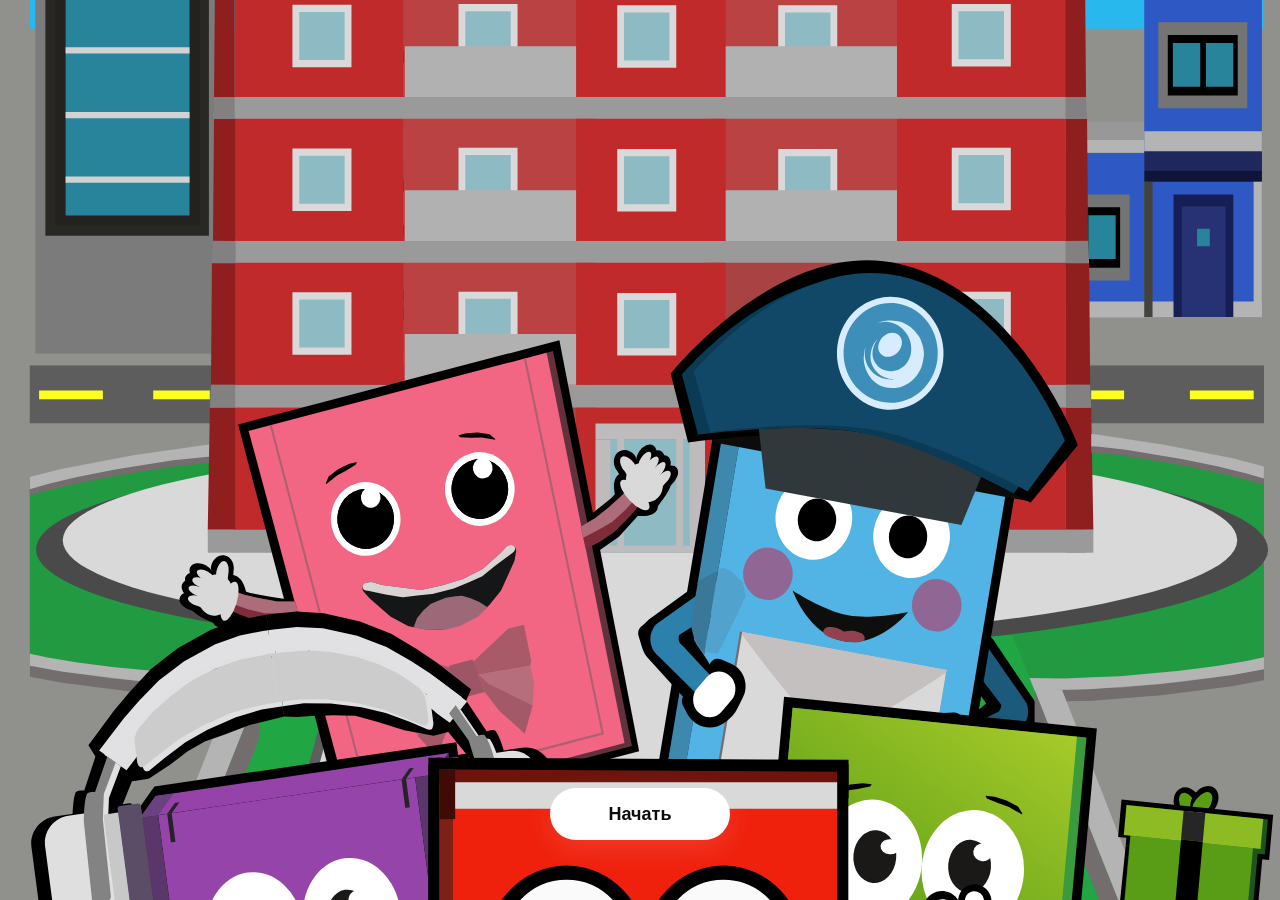
==== index.html @ 1050a106 "fix1" ====
пше <!DOCTYPE html>
<html>
<head>
    <title>Booke 3D Map</title>
    <link rel="stylesheet" href="styles/tokens.css?v=6.5"/>
    <link rel="stylesheet" href="styles/ui-kit.css?v=7.3"/>
    <meta name="viewport" content="width=device-width, initial-scale=1, maximum-scale=1, user-scalable=no, viewport-fit=cover"/>
    <meta charset="utf-8"/>
    <meta http-equiv="Cache-Control" content="no-cache, no-store, must-revalidate"/>
    <meta http-equiv="Pragma" content="no-cache"/>
    <meta http-equiv="Expires" content="0"/>
    <link rel="preload" href="assets/png/map-full.png" as="image" type="image/png">
    <link rel="stylesheet" href="https://cdnjs.cloudflare.com/ajax/libs/font-awesome/6.4.0/css/all.min.css">
    <script src="https://telegram.org/js/telegram-web-app.js"></script>
    <script>
      if (window.Telegram && window.Telegram.WebApp) {
        window.Telegram.WebApp.disableVerticalSwipes();
        window.Telegram.WebApp.requestFullscreen();
        // Добавляем класс для Telegram Mini App
        document.documentElement.classList.add('telegram-mini-app');
      }
    </script>
    <style>
        body { margin: 0; overflow: hidden; font-family: "Segoe UI", Arial, sans-serif; -webkit-tap-highlight-color: transparent; -webkit-touch-callout: none; -webkit-user-select: none; -moz-user-select: none; -ms-user-select: none; user-select: none; }
        canvas { display: block; }
        /* Общие стили для панелей */
        .panel{position:absolute;z-index:10;user-select:none}
        /* Панель денег (левый верх) */
        #money-panel{top:10px;left:10px;background:#2d6a4f;border-radius:8px;padding:4px 10px;color:#fff;font-weight:600;display:flex;align-items:center;gap:6px}
        #money-panel i{color:#ffeb3b}
        /* Вертикальная панель кнопок (право) */
        #right-panel{
            position:fixed;
            right:-8px;
            top:45%;
            transform:translateY(-50%);
            width:80px;height:300px;
        }
        /* Учет Telegram Mini App и вырезов экрана */
        .telegram-mini-app #right-panel{
            right:-8px;
            top:45%;
            transform:translateY(-50%);
        }
        /* Адаптация для очень низких экранов по высоте */
        @media (max-height: 520px){
            #right-panel{transform:translateY(-50%) scale(0.9);transform-origin:right center;}
        }
        @media (max-height: 480px){
            #right-panel{transform:translateY(-50%) scale(0.8);transform-origin:right center;}
        }
        @media (max-height: 440px){
            #right-panel{transform:translateY(-50%) scale(0.7);transform-origin:right center;}
        }
        .right-menu-bg{
            width:100%;height:100%;
            position:absolute;top:0;left:0;
            z-index:1;
        }
        .invisible-btn{
            position:absolute;background:transparent;border:none;cursor:pointer;
            z-index:10;transition:all 0.2s ease;
        }
        .invisible-btn:hover{
            background:rgba(255,255,255,0.1);border-radius:6px;
        }
        .invisible-btn.active{
            background:rgba(255,255,255,0.2);border:2px solid #fff;border-radius:6px;
        }
        .red-dot{
            position:absolute;top:2px;right:2px;width:8px;height:8px;
            background:#ff0000;border-radius:50%;z-index:15;
        }
        
        /* Специальный стиль для кружочка заданий - слева */
        #tasks-dot{
            position:absolute;top:8px;left:2px;width:12px;height:12px;
            background:#ff0000;border-radius:50%;z-index:15;
        }
        /* Нижняя панель навигации - стили перенесены в ui-kit.css */
        /* Upgrade button styles */
        #upgrade-btn{transition:transform .05s}
        #upgrade-btn:active{transform:scale(0.97)}
        /* Switch active */
        .switch-btn.active{background:#1976d2 !important;opacity:1 !important}

        /* Панели баланса */
        .balance-panel{display:flex;align-items:center;border-radius:6px;padding:4px 8px;font-weight:600;color:#fff;gap:6px}
        #money-panel{background:#2d6a4f;}
        #credits-panel{background:#000000dd}
        #credits-panel i{color:#b71c1c}
        /* plus circle */
        #credits-plus{position:absolute;top:-8px;right:-20px;width:38px;height:38px;background:#00c853;border-radius:50%;display:flex;align-items:center;justify-content:center;color:#fff;font-size:20px;cursor:pointer;box-shadow:0 0 4px rgba(0,0,0,.4)}
        /* Сейфы */
        .crate{cursor:pointer;border-radius:6px;position:relative;overflow:hidden;transition:transform .1s}
        .crate:active{transform:scale(0.96)}
        /* Оверлей открытия сейфа */
        #crate-overlay{position:fixed;top:0;left:0;width:100%;height:100%;display:none;align-items:center;justify-content:center;z-index:40;color:#fff;font-family:"Segoe UI",Arial,sans-serif}
        /* Оверлей оффлайн дохода — отключен */

        .city-item{position:relative;background:#e0e0e0;border-radius:12px;margin:0 0 12px;padding:16px;display:flex;align-items:center;gap:10px;color:#2d2d2d;border:1px solid #ccc}
        .city-item img{width:60px;height:60px;border-radius:6px}
        .city-item .info{flex:1;text-align:left;font-size:14px}
        .city-item .info h3{margin:0 0 4px;font-size:16px}
        .city-item button{background:#2d2d2d;border:none;border-radius:8px;color:#fff;font-weight:600;padding:8px 16px;cursor:pointer;font-size:12px}
        .city-item button:disabled{opacity:.5;cursor:default}
        /* общий стиль svg-иконок */
        .icon{width:20px;height:20px;display:inline-block;vertical-align:middle}
        /* Панель друзей стили */
        .friend-item{display:flex;align-items:center;gap:10px;background:#bcbcbc;border-radius:12px;padding:8px 12px;position:relative}
        .friend-item img{width:40px;height:40px;border-radius:8px;background:#666}
        .badge-new{position:absolute;top:-6px;left:-6px;background:#000;color:#fff;font-size:9px;padding:2px 4px;border-radius:4px}
        .rbc-tag{margin-left:auto;display:flex;align-items:center;gap:4px;font-size:12px;font-weight:700;background:#9e9e9e;padding:2px 6px;border-radius:6px}
        .rbc-tag i{font-style:normal}
        /* --------- НОВОЕ ГЛАВНОЕ МЕНЮ С PNG --------- */
        #map-container{position:fixed;top:0;left:0;width:100vw;height:100vh;pointer-events:auto;z-index:15;overflow:hidden;background:transparent;-webkit-tap-highlight-color:transparent;-webkit-touch-callout:none;-webkit-user-select:none;-moz-user-select:none;-ms-user-select:none;user-select:none;}
        
        /* Адаптивное главное меню */
        .main-menu-bg{width:100%;height:100%;object-fit:contain;object-position:center center;pointer-events:auto;cursor:default;transition:opacity 0.3s ease;opacity:1;transform-origin:center center;margin:0;}
        
        /* Интерактивные зоны на карте */
        .building-zone{
            position: absolute;
            cursor: pointer;
            border-radius: 4px;
            background: transparent;
            border: none;
            display: flex;
            align-items: center;
            justify-content: center;
            color: transparent;
            font-size: 16px;
            font-weight: bold;
            text-shadow: none;
            transition: none;
        }
        
        /* Убираем все эффекты - зоны невидимы */
        .building-zone:hover,
        .building-zone.active,
        .building-zone:focus,
        .building-zone:active {
            background: transparent !important;
            border: none !important;
            box-shadow: none !important;
            transform: none !important;
            outline: none !important;
            color: transparent !important;
        }
        /* Loading overlay minimal resets live here to avoid touching global CSS */
        #loading-overlay{position:fixed;inset:0;background:#90908D;display:flex;align-items:center;justify-content:center;flex-direction:column;z-index:5000;color:#fff}
        #loading-overlay .content{position:relative;text-align:center;padding:0;display:flex;flex-direction:column;align-items:center;justify-content:center;height:100%;width:100%}
        #loading-overlay .loading-svg-container{position:absolute;top:0;left:0;width:100%;height:100%;display:flex;align-items:center;justify-content:center;z-index:1}
        #loading-overlay .loading-svg{width:100vw;height:100vh;object-fit:cover;min-width:100%;min-height:100%}
        #loading-overlay .loading-text{position:absolute;bottom:60px;left:50%;transform:translateX(-50%);display:flex;flex-direction:column;align-items:center;gap:15px;z-index:2}
        #loading-overlay .progress-container{display:flex;flex-direction:column;align-items:center;gap:8px;opacity:0;transform:translateY(8px);animation:fadeUp 1.2s ease 1.5s forwards}
        #loading-overlay .progress-bar{width:300px;height:28px;background:rgba(255,255,255,0.2);border-radius:14px;overflow:hidden;position:relative;box-shadow:inset 0 2px 4px rgba(0,0,0,0.3);display:flex;align-items:center;justify-content:center}
        #loading-overlay .progress-fill{height:100%;background:linear-gradient(90deg, #4CAF50, #8BC34A, #CDDC39);border-radius:14px;width:0%;transition:width 0.3s ease;position:absolute;top:0;left:0;overflow:hidden}
        #loading-overlay .progress-fill::after{content:'';position:absolute;top:0;left:0;right:0;bottom:0;background:linear-gradient(90deg, transparent, rgba(255,255,255,0.3), transparent);animation:progressShine 2s infinite}
        #loading-overlay .progress-text{font-size:16px;font-weight:900;color:#fff;z-index:2;position:relative;white-space:nowrap;pointer-events:none}
        #loading-overlay .start-btn{display:none;padding:14px 32px;border:none;border-radius:999px;background:#ffffff;color:#0b0d10;font-weight:800;font-size:18px;cursor:pointer;box-shadow:0 8px 28px rgba(255,255,255,0.12);opacity:0;transform:translateY(10px) scale(.98);filter:blur(3px);transition:all 0.3s ease;min-height:52px;min-width:180px}
        #loading-overlay .start-btn.revealed{animation:btnReveal 1.1s cubic-bezier(.2,.8,.2,1) forwards}
        #loading-overlay .start-btn:hover{box-shadow:0 10px 34px rgba(255,255,255,0.18);transform:translateY(-2px)}
        @keyframes btnReveal{0%{opacity:0;transform:translateY(10px) scale(.98);filter:blur(3px)}100%{opacity:1;transform:translateY(0) scale(1);filter:blur(0)}}
        @keyframes fadeUp{from{opacity:0;transform:translateY(8px)}to{opacity:1;transform:translateY(0)}}
        @keyframes progressShine{0%{transform:translateX(-100%)}100%{transform:translateX(100%)}}
        
        /* Мобильная адаптивность */
        @media (max-width: 768px) {
            #loading-overlay .loading-svg{object-fit:cover;width:100vw;height:100vh}
            #loading-overlay .loading-text{bottom:40px}
            #loading-overlay .progress-bar{width:280px;height:32px}
            #loading-overlay .progress-text{font-size:16px;font-weight:900}
            #loading-overlay .start-btn{padding:16px 32px;font-size:18px;min-height:56px;min-width:200px}
        }
        
        @media (max-width: 480px) {
            #loading-overlay .loading-text{bottom:30px;gap:16px}
            #loading-overlay .progress-bar{width:260px;height:28px}
            #loading-overlay .progress-text{font-size:15px;font-weight:900}
            #loading-overlay .start-btn{padding:14px 28px;font-size:16px;min-height:52px;min-width:180px}
        }
        
        /* Дополнительная адаптивность для очень маленьких экранов */
        @media (max-width: 360px) {
            #loading-overlay .loading-text{bottom:25px;gap:14px}
            #loading-overlay .progress-bar{width:240px;height:26px}
            #loading-overlay .progress-text{font-size:14px;font-weight:900}
            #loading-overlay .start-btn{padding:12px 24px;font-size:15px;min-height:48px;min-width:160px}
        }
        
        /* Отключаем стандартное выделение браузера */
        .building-zone {
            -webkit-tap-highlight-color: transparent;
            -webkit-touch-callout: none;
            -webkit-user-select: none;
            -moz-user-select: none;
            -ms-user-select: none;
            user-select: none;
            -webkit-tap-highlight-color: rgba(0,0,0,0);
        }

        /* DEBUG: делаем зоны видимыми для редактирования */
        #map-container .building-zone{
            background: rgba(255, 0, 0, 0.18) !important;
            border: 1px dashed rgba(255, 0, 0, 0.7) !important;
            color: rgba(255, 45, 45, 0.85) !important;
            z-index: 20;
            box-sizing: border-box;
            pointer-events: auto;
        }

        /* Компенсация зума слоя: зоны в 3 раза меньше при scale(3) карты */
        #map-pan-layer .building-zone{
            transform: scale(0.333333);
            transform-origin: center center;
        }
        
        /* Стили для панелей зданий */
        .building-panel{
            position:fixed;bottom:160px;left:50%;transform:translateX(-50%) scale(0.8);
            width:90%;max-width:380px;background:linear-gradient(135deg,rgba(0,0,0,0.95) 0%,rgba(20,20,20,0.95) 100%);
            border-radius:16px;padding:16px;color:white;z-index:10000;
            backdrop-filter:blur(25px);border:2px solid rgba(255,255,255,0.1);
            box-shadow:0 25px 50px rgba(0,0,0,0.6),0 0 0 1px rgba(255,255,255,0.05);
            opacity:0;transition:all 0.4s cubic-bezier(0.34,1.56,0.64,1);
            font-family:'Segoe UI',Arial,sans-serif;
        }
        .building-panel.show{opacity:1;transform:translateX(-50%) scale(1);}
        .building-panel-header{display:flex;justify-content:space-between;align-items:center;margin-bottom:4px;border-bottom:1px solid rgba(255,255,255,0.1);padding-bottom:2px;}
        .building-panel-title{display:flex;align-items:center;gap:4px;}
        .building-icon{font-size:20px;filter:drop-shadow(0 2px 4px rgba(0,0,0,0.3));}
        .building-panel-title h2{margin:0;font-size:14px;font-weight:700;color:white;text-shadow:0 2px 4px rgba(0,0,0,0.5);}
        .building-panel-close{background:rgba(255,255,255,0.1);border:none;color:white;font-size:16px;cursor:pointer;
            width:32px;height:32px;display:flex;align-items:center;justify-content:center;
            border-radius:8px;transition:all 0.2s ease;}
        .building-panel-close:hover{background:rgba(255,255,255,0.2);transform:scale(1.1);}
        .building-panel-section{background:rgba(255,255,255,0.05);border-radius:4px;padding:4px;margin-bottom:1px;border:1px solid rgba(255,255,255,0.1);}
        .building-panel-section h3{margin:0 0 2px;font-size:11px;font-weight:600;color:#ff9800;text-shadow:0 1px 2px rgba(0,0,0,0.5);}
        .building-panel-info{display:grid;gap:1px;font-size:10px;}
        .building-panel-info-row{display:flex;justify-content:space-between;align-items:center;padding:2px 4px;border-radius:2px;background:rgba(255,255,255,0.05);border:1px solid rgba(255,255,255,0.1);transition:all 0.2s ease;}
        .building-panel-info-row:hover{background:rgba(255,255,255,0.08);transform:translateX(3px);}
        .building-panel-info-row:last-child{border-bottom:none;}
        .building-panel-info-value{font-weight:700;color:#4caf50;text-shadow:0 1px 2px rgba(0,0,0,0.5);}
        .building-panel-info-value.success{color:#4caf50;}
        .building-panel-info-value.error{color:#f44336;}
        .building-panel-actions{display:grid;gap:1px;}
        .building-panel-btn{position:relative;width:100%;border:none;border-radius:4px;color:white;padding:6px 8px;
            font-size:11px;font-weight:600;cursor:pointer;transition:all 0.3s ease;display:flex;align-items:center;gap:3px;
            box-shadow:0 4px 15px rgba(33,150,243,0.3);overflow:hidden;}
        .building-panel-btn::before{content:'';position:absolute;top:0;left:-100%;width:100%;height:100%;
            background:linear-gradient(90deg,transparent,rgba(255,255,255,0.2),transparent);transition:left 0.5s;}
        .building-panel-btn:hover::before{left:100%;}
        .building-panel-btn:hover{transform:translateY(-2px);box-shadow:0 8px 25px rgba(33,150,243,0.4);}
        .building-panel-btn.enabled{cursor:pointer;}
        .building-panel-btn.disabled{opacity:0.6;cursor:not-allowed;background:linear-gradient(135deg,#666 0%,#555 100%);box-shadow:none;}
        .building-panel-btn.disabled:hover{transform:none;box-shadow:none;}
        .btn-icon{font-size:10px;}
        .btn-text{flex:1;}
        .btn-hint{font-size:8px;opacity:0.8;font-style:italic;}
        .building-panel-btn.upgrade{background:linear-gradient(135deg,#4caf50 0%,#45a049 100%);box-shadow:0 4px 15px rgba(76,175,80,0.3);}
        .building-panel-btn.upgrade:hover{box-shadow:0 8px 25px rgba(76,175,80,0.4);}
        .building-panel-btn.income{background:linear-gradient(135deg,#2196f3 0%,#1976d2 100%);box-shadow:0 4px 15px rgba(33,150,243,0.3);}
        .building-panel-btn.income:hover{box-shadow:0 8px 25px rgba(33,150,243,0.4);}
        .building-panel-btn.worker{background:linear-gradient(135deg,#ff9800 0%,#f57c00 100%);box-shadow:0 4px 15px rgba(255,152,0,0.3);}
        .building-panel-btn.worker:hover{box-shadow:0 8px 25px rgba(255,152,0,0.4);}
        .building-panel-btn.buy{background:linear-gradient(135deg,#ff9800 0%,#f57c00 100%);box-shadow:0 4px 15px rgba(255,152,0,0.3);animation:pulse 2s infinite;}
        .building-panel-btn.buy:hover{box-shadow:0 8px 25px rgba(255,152,0,0.4);}
        
        /* Анимация пульсации для кнопки покупки */
        @keyframes pulse{
            0%{box-shadow:0 0 0 0 rgba(255,152,0,0.7);}
            70%{box-shadow:0 0 0 10px rgba(255,152,0,0);}
            100%{box-shadow:0 0 0 0 rgba(255,152,0,0);}
        }
        
        /* Индикаторы сотрудников рядом с зданиями */
        .profit-indicator{
            position:fixed;
            display:flex;
            flex-direction:column;
            align-items:center;
            z-index:1000;
            opacity:1;
            transition:all 1.2s cubic-bezier(0.34, 1.56, 0.64, 1);
        }
        
        /* Исправление позиционирования индикаторов для Telegram Mini App */
        .telegram-mini-app .profit-indicator {
            position: fixed !important;
        }
        .profit-indicator.show{opacity:1;transform:scale(1);}

        .profit-indicator:hover .profit-indicator-wrapper{
            transform:scale(1.1);
            box-shadow:0 8px 25px rgba(0,0,0,0.5);
            transition:all 0.2s ease;
        }

        /* Обертка для круга */
        .profit-indicator-wrapper {
            position: relative;
            width: 48px;
            height: 48px;
            border-radius: 50%;
            display: flex;
            align-items: center;
            justify-content: center;
            color: white;
            font-size: 11px;
            font-weight: 800;
            font-family: 'Segoe UI', Arial, sans-serif;
            letter-spacing: 0.5px;
            text-shadow: 1px 1px 2px rgba(0,0,0,0.5);
            backdrop-filter: blur(4px);
            /* Концентрические кольца как на изображении */
            background: 
                radial-gradient(circle at center, transparent 18px, #2d2d2d 18px, #2d2d2d 20px, transparent 20px),
                radial-gradient(circle at center, transparent 14px, #424242 14px, #424242 18px, transparent 18px),
                radial-gradient(circle at center, #000000 0px, #000000 14px, transparent 14px);
            border: 2px solid rgba(0, 0, 0, 0.8);
            box-shadow: 0 4px 16px rgba(0,0,0,0.6);
            cursor: pointer;
            transition: all 0.2s ease;
        }

        /* Прогресс-кружок внутри индикатора */
        .profit-indicator .pi-progress{position:absolute;top:0;left:0;right:0;bottom:0;border-radius:50%;background:conic-gradient(var(--pi-color, #ff6b9d) 0deg, transparent 0deg);}
        .profit-indicator .pi-inner{position:absolute;top:4px;left:4px;right:4px;bottom:4px;border-radius:50%;background:rgba(0,0,0,0.85);}
        .profit-indicator .pi-avatar{position:relative;display:flex;align-items:center;justify-content:center;width:100%;height:100%;z-index:1;}
        .profit-indicator .pi-avatar img{width:44px;height:44px;filter:brightness(0.95);}
        
        /* Индикатор накопленной прибыли под кругом */
        .profit-amount-label {
            margin-top: 4px;
            padding: 4px 12px;
            background: rgba(0, 0, 0, 0.85);
            border: 1px solid rgba(255, 255, 255, 0.3);
            border-radius: 20px;
            color: white;
            font-size: 14px;
            font-weight: 700;
            font-family: 'Segoe UI', Arial, sans-serif;
            white-space: nowrap;
            text-shadow: 1px 1px 2px rgba(0,0,0,0.8);
            backdrop-filter: blur(4px);
            box-shadow: 0 2px 8px rgba(0,0,0,0.5);
            z-index: 1001;
            min-width: 48px;
            text-align: center;
            letter-spacing: 0.4px;
        }
        
        /* Зоны для каждого здания */
        #zone-print{top:56%;left:8%;width:2.5%;height:2.5%;}
        #zone-factory{top:45%;left:8%;width:3.3333%;height:4%;}
        #zone-storage{top:54%;left:38%;width:2.8%;height:2.5%;}
        #zone-library{bottom:42%;right:39%;width:3%;height:3.6667%;}
        
        /* Адаптивность для мобильных устройств */
        @media (max-width: 768px) {
            .building-zone{
                background: rgba(255, 0, 0, 0.18) !important;
                border: 1px dashed rgba(255, 0, 0, 0.7) !important;
                color: rgba(255, 45, 45, 0.85) !important;
            }
            #zone-storage{width:2.8%;height:2.5%;}
            #zone-library{width:3%;height:3.6667%;}
            #zone-factory{width:3.3333%;height:4%;}
            #zone-print{top:48%;left:8%;width:2.5%;height:2.5%;}
            #zone-factory{top:35%;left:5%;}
            #zone-storage{top:52%;left:38%;}
            #zone-library{bottom:37%;right:34%;}
            
            /* Адаптация панелей для планшетов */
            #money-panel{padding:3px 8px;font-size:12px;gap:4px;}
            #credits-panel{padding:3px 8px;font-size:12px;gap:4px;}
            #bottom-nav{height:70px;padding:10px 12px 16px 12px;}
            #bottom-nav button{font-size:11px;gap:3px;}
            #bottom-nav button .icon{width:22px;height:22px;}
        }
        
        /* Анимация камеры для зданий */
        .main-menu-bg {
            transition: transform 1.2s cubic-bezier(0.34, 1.56, 0.64, 1);
            will-change: transform;
        }
        
        /* Анимации для уведомлений */
        @keyframes slideInRight {
            from {
                transform: translateX(100%);
                opacity: 0;
            }
            to {
                transform: translateX(0);
                opacity: 1;
            }
        }
        
        @keyframes shake {
            0%, 100% { transform: translateX(0); }
            10%, 30%, 50%, 70%, 90% { transform: translateX(-5px); }
            20%, 40%, 60%, 80% { transform: translateX(5px); }
        }
        
        /* Базовый зум (будет переопределяться JavaScript) */
        .main-menu-bg.zoomed {
            transform: scale(1.4);
        }
        
        @media (max-width: 480px) {
            .building-zone{
                background: rgba(255, 0, 0, 0.2) !important;
                border: 1px dashed rgba(255, 0, 0, 0.75) !important;
                color: rgba(255, 45, 45, 0.9) !important;
            }
            #zone-storage{width:2.8%;height:2.6%;}
            #zone-library{width:3.1111%;height:3.7778%;}
            #zone-factory{width:3.3333%;height:3.8889%;}
            #zone-print{top:41%;left:8%;width:2.5%;height:2.5%;}
            #zone-factory{top:25%;left:3%;}
            #zone-storage{top:50%;left:38%;}
            #zone-library{bottom:32%;right:32%;}
            
            /* Адаптация панелей для смартфонов */
            #money-panel{padding:2px 6px;font-size:11px;gap:3px;border-radius:6px;}
            #credits-panel{padding:2px 6px;font-size:11px;gap:3px;border-radius:6px;}
            #bottom-nav{height:65px;padding:8px 12px 14px 12px;}
            #bottom-nav button{font-size:10px;gap:2px;}
            #bottom-nav button .icon{width:20px;height:20px;}
        }
        
        /* Оптимизация для очень маленьких экранов */
        @media (max-width: 360px) {
            .building-zone{
                background: rgba(255, 0, 0, 0.22) !important;
                border: 1px dashed rgba(255, 0, 0, 0.8) !important;
                color: rgba(255, 45, 45, 0.95) !important;
            }
            #zone-storage{width:3.0%;height:2.7%;}
            #zone-library{width:3.2222%;height:3.8889%;}
            #zone-factory{width:3.5556%;height:4.1111%;}
            #zone-print{top:34%;left:8%;width:2.5%;height:2.5%;}
            #zone-factory{top:20%;left:2%;}
            #zone-storage{top:48%;left:38%;}
            #zone-library{bottom:27%;right:30%;}
            
            /* Адаптация панелей для очень маленьких экранов */
            #money-panel{padding:1px 4px;font-size:10px;gap:2px;border-radius:4px;}
            #credits-panel{padding:1px 4px;font-size:10px;gap:2px;border-radius:4px;}
            #bottom-nav{height:60px;padding:6px 12px 12px 12px;}
            #bottom-nav button{font-size:9px;gap:1px;}
            #bottom-nav button .icon{width:18px;height:18px;}
        }
        
        /* === ОПТИМИЗАЦИЯ ДЛЯ TELEGRAM MINI APP === */
        /* Специальные стили для Telegram Mini App на мобильных устройствах */
        @media (max-width: 768px) {
            .telegram-mini-app .building-zone {
                /* Увеличиваем зоны для лучшего тапа в Telegram */
                min-width: 50px;
                min-height: 50px;
                background: transparent !important;
                border: none !important;
                font-size: 16px !important;
                font-weight: bold !important;
                color: transparent !important;
            }
            
            .telegram-mini-app #zone-print {
                top: 48%;
                left: 8%;
                width: 20%;
                height: 20%;
            }
            
            .telegram-mini-app #zone-factory {
                top: 35%;
                left: 7%;
                width: 22%;
                height: 30%;
            }
            
            .telegram-mini-app #zone-storage {
                bottom: 14%;
                left: 38%;
                width: 18%;
                height: 16%;
            }
            
            .telegram-mini-app #zone-library {
                bottom: 37%;
                right: 34%;
                width: 20%;
                height: 24%;
            }
        }
        
        @media (max-width: 480px) {
            .telegram-mini-app .building-zone {
                min-width: 45px;
                min-height: 45px;
                background: transparent !important;
                border: none !important;
                font-size: 16px !important;
                font-weight: bold !important;
                color: transparent !important;
            }
            
            .telegram-mini-app #zone-print {
                top: 41%;
                left: 8%;
                width: 22%;
                height: 22%;
            }
            
            .telegram-mini-app #zone-factory {
                top: 25%;
                left: 4%;
                width: 26%;
                height: 34%;
            }
            
            .telegram-mini-app #zone-storage {
                bottom: 9%;
                left: 38%;
                width: 20%;
                height: 18%;
            }
            
            .telegram-mini-app #zone-library {
                bottom: 32%;
                right: 32%;
                width: 22%;
                height: 26%;
            }
        }
        
        @media (max-width: 360px) {
            .telegram-mini-app .building-zone {
                min-width: 40px;
                min-height: 40px;
                background: transparent !important;
                border: none !important;
                font-size: 16px !important;
                font-weight: bold !important;
                color: transparent !important;
            }
            
            .telegram-mini-app #zone-print {
                top: 34%;
                left: 8%;
                width: 24%;
                height: 24%;
            }
            
            .telegram-mini-app #zone-factory {
                top: 20%;
                left: 2%;
                width: 30%;
                height: 38%;
            }
            
            .telegram-mini-app #zone-storage {
                bottom: 7%;
                left: 38%;
                width: 22%;
                height: 20%;
            }
            
            .telegram-mini-app #zone-library {
                bottom: 27%;
                right: 30%;
                width: 24%;
                height: 30%;
            }
        }
        
        /* Специальные стили для экранов с маленькой высотой */
        @media (max-height: 600px) {
            #money-panel{padding:2px 6px;font-size:11px;}
            #credits-panel{padding:2px 6px;font-size:11px;}
            #bottom-nav{height:60px;padding:6px 12px 12px 12px;}
            #bottom-nav button{font-size:9px;}
            #bottom-nav button .icon{width:18px;height:18px;}
        }
        
        /* Комбинированные стили для очень маленьких экранов */
        @media (max-width: 360px) and (max-height: 600px) {
            #money-panel{padding:1px 3px;font-size:9px;}
            #credits-panel{padding:1px 3px;font-size:9px;}
            #bottom-nav{height:55px;padding:4px 12px 10px 12px;}
            #bottom-nav button{font-size:8px;}
            #bottom-nav button .icon{width:16px;height:16px;}
        }
        
        /* кнопка "Вся карта" */
        #btn-show-all{position:fixed;bottom:20px;left:50%;transform:translateX(-50%);padding:12px 24px;border:none;border-radius:12px;background:rgba(66,66,66,0.9);color:#fff;font-weight:700;z-index:20;cursor:pointer;display:none;align-items:center;gap:8px;backdrop-filter:blur(10px);}
        
        /* кнопка "Назад к карте" (над нижней панелью) */
        #btn-back-map{
            position:fixed;
            left:50%;
            transform:translateX(-50%);
            bottom:102px; /* немного выше над нижней панелью */
            padding:10px 20px;
            border:none;
            border-radius:9999px; /* овальная форма */
            background:rgba(24,24,24,0.92); /* более темная, немного прозрачная */
            color:#fff;
            font-weight:700;
            z-index:35; /* поверх нижней панели и интерфейса */
            cursor:pointer;
            display:none; /* показывается логикой JS */
            align-items:center;
            gap:8px;
            backdrop-filter:blur(10px);
            box-shadow:0 6px 16px rgba(0,0,0,0.35);
        }
         
         /* Адаптивность кнопки "Вся карта" */
         @media (max-width: 768px) {
             #btn-show-all{padding:10px 20px;font-size:14px;gap:6px;}
             #btn-back-map{padding:10px 20px;font-size:14px;gap:6px;bottom:92px;}
         }
         
         @media (max-width: 480px) {
             #btn-show-all{padding:8px 16px;font-size:12px;gap:4px;border-radius:8px;}
             #btn-back-map{padding:8px 16px;font-size:12px;gap:4px;border-radius:9999px;bottom:84px;}
         }
         
         @media (max-width: 360px) {
             #btn-show-all{padding:6px 12px;font-size:11px;gap:3px;border-radius:6px;}
             #btn-back-map{padding:8px 14px;font-size:11px;gap:4px;border-radius:9999px;bottom:78px;}
         }
        /* --------- ПАНЕЛЬ ЗДАНИЯ --------- */
        #building-info-panel{position:fixed;left:0;right:0;top:50vh;bottom:60px;background:#e0e0e0;border-radius:24px 24px 0 0;box-shadow:0 -4px 12px rgba(0,0,0,.35);padding:18px 14px;overflow-y:auto;display:none;z-index:30;font-family:"Segoe UI",Arial,sans-serif;}
        
        /* Адаптивность панели здания */
        @media (max-width: 768px) {
            #building-info-panel{padding:14px 10px;border-radius:20px 20px 0 0;}
        }
        
        @media (max-width: 480px) {
            #building-info-panel{padding:12px 8px;border-radius:16px 16px 0 0;bottom:45px;}
        }
        
        @media (max-width: 360px) {
            #building-info-panel{padding:10px 6px;border-radius:12px 12px 0 0;bottom:40px;}
        }
        
        /* Telegram Mini App стили для панели здания */
        .telegram-mini-app #building-info-panel {
            bottom: 130px !important; /* 60px + 70px Telegram offset */
        }
        
        @media (max-width: 360px) {
            .telegram-mini-app #building-info-panel { bottom: 110px !important; } /* 40px + 70px */
        }
        
        @media (max-width: 480px) {
            .telegram-mini-app #building-info-panel { bottom: 125px !important; } /* 45px + 80px */
        }
        
        @media (max-width: 768px) {
            .telegram-mini-app #building-info-panel { bottom: 130px !important; } /* 60px + 70px */
        }
        .info-section{background:#fff;border-radius:16px;padding:14px;margin-bottom:12px;}
        .btn-main{width:100%;background:#000;border:none;color:#fff;border-radius:14px;padding:14px;font-size:16px;font-weight:700;cursor:pointer;}
        .progress-bar{height:14px;background:#bdbdbd;border-radius:7px;overflow:hidden;margin:6px 0 10px;}
        .progress-bar .fill{height:100%;width:0;background:#4caf50;}
        /* скрываем старые круги дохода */
        #income-progress,#income-bank,#factory-income-progress,#factory-income-bank,#storage-sale-progress{display:none!important;}
        
        /* Стили для слайдеров в меню доставки */
        input[type="range"] {
            -webkit-appearance: none;
            appearance: none;
            background: rgba(255,255,255,0.2);
            border-radius: 3px;
            height: 6px;
            outline: none;
        }
        
        input[type="range"]::-webkit-slider-thumb {
            -webkit-appearance: none;
            appearance: none;
            width: 18px;
            height: 18px;
            border-radius: 50%;
            background: #ff6b9d;
            cursor: pointer;
            box-shadow: 0 2px 4px rgba(0,0,0,0.3);
        }
        
        input[type="range"]::-moz-range-thumb {
            width: 18px;
            height: 18px;
            border-radius: 50%;
            background: #ff6b9d;
            cursor: pointer;
            border: none;
            box-shadow: 0 2px 4px rgba(0,0,0,0.3);
        }
        
        input[type="range"]:focus {
            outline: none;
        }
    </style>
</head>
<body>
    <!-- Loading Overlay -->
    <div id="loading-overlay">
        <div class="content">
            <div class="loading-svg-container">
                <img src="assets/svg/loading/Group 2363.svg" alt="Loading" class="loading-svg">
            </div>
            <div class="loading-text">
                <div class="progress-container" id="progress-container">
                    <div class="progress-bar">
                        <div class="progress-fill" id="progress-fill"></div>
                        <div class="progress-text" id="progress-text">0%</div>
                    </div>
                </div>
                <button class="start-btn" id="start-button">Начать</button>
            </div>
        </div>
    </div>
    <div id="ui-root">
        <!-- Header -->
        <div id="app-header" class="app-header">
            <img src="assets/icons/Logo_full.svg" alt="logo" class="app-logo">
        </div>

        <!-- === НОВОЕ ГЛАВНОЕ МЕНЮ С PNG === -->
        <div id="map-container">
            <!-- Интерактивная карта как основная: GDevelop runtime во фрейме -->
            <div id="pure-map-stage" style="position:absolute;inset:0;overflow:hidden;z-index:2;">
                <div id="pure-map-content" style="position:absolute;left:0;top:0;transform-origin:0 0;">
                    <img id="pure-map-bg" src="building-templates/interactive-map/Frame 1.png" alt="map" style="position:absolute;left:0;top:0;">
                    <div id="pure-map-buildings"></div>
                </div>
            </div>
            
            <!-- Зоны зданий больше не используются: покупка только через панель города -->
            
            <button id="btn-show-all">
                <img src="assets/icons/arrow-small-left.svg" alt="←" style="width:16px;height:16px;">
                Вся карта
            </button>
            <button id="btn-back-map">
                <img src="assets/icons/arrow-small-left.svg" alt="←" style="width:16px;height:16px;">
                Назад к карте
            </button>
        </div>
        
        <div id="building-info-panel">
        </div>
        <!-- === /КАРТА === -->
    <!-- Панель денег -->
            <div id="money-panel" class="panel balance-panel" style="top:10px;left:10px;"><i class="fa-solid fa-money"></i><span id="money-amount">100</span></div>

    <!-- Панель кредитов -->
    <div id="credits-panel" class="panel balance-panel" style="top:10px;right:80px;position:absolute;">
        <i class="fa-solid fa-circle-xmark"></i><span id="credits-amount">0</span>
        <div id="credits-plus"><i class="fa-solid fa-plus" data-no-replace></i></div>
    </div>

    <!-- Панель новостей в правом верхнем углу -->
    <div id="news-panel" class="panel news-corner" style="display: none;">
        <div class="news-header">
            <span class="news-label">📰 НОВОСТИ</span>
            <button class="news-close" id="news-close">✕</button>
        </div>
        <div class="news-content">
            <div class="news-item">
                <span class="news-text">Lorem ipsum dolor sit amet, consectetur adipiscing elit. Sed do eiusmod tempor incididunt ut labore et dolore magna aliqua.</span>
            </div>
        </div>
    </div>

    <!-- Предварительная загрузка изображений персонажей и сотрудников -->
    <div style="display:none;">
        <!-- Персонажи для панели персонажей -->
        <img src="assets/svg/characters-panel/bloomi.svg" alt="Bloomi">
        <img src="assets/svg/characters-panel/redgi.svg" alt="Redgi">
        <img src="assets/svg/characters-panel/grinni.svg" alt="Grinni">
        <img src="assets/svg/characters-panel/purpe.svg" alt="Purpe">
        <img src="assets/svg/characters-panel/pinky.svg" alt="Pinky">
        <img src="assets/svg/characters-panel/seecret.svg" alt="Seecret">
        <!-- Сотрудники для зданий -->
        <img src="assets/svg/employees/blumy-hired.svg" alt="Blumy Hired">
        <img src="assets/svg/employees/grinni-hired.svg" alt="Grinni Hired">
        <img src="assets/svg/employees/purpe-hired.svg" alt="Purpe Hired">
        <img src="assets/svg/employees/redjy-hired.svg" alt="Redjy Hired">
        <img src="assets/svg/employees/not-hired.svg" alt="Not Hired">
    </div>

    <!-- Вертикальная панель кнопок -->
    <div id="right-panel" class="panel">
        <img src="assets/svg/right-menu.svg" class="right-menu-bg" alt="Right Menu">
        
        <!-- Невидимые кнопки поверх SVG для сохранения функционала -->
        <button class="side-btn invisible-btn" id="btn-sound" title="Звук" style="position:absolute;top:0px;left:10px;width:60px;height:60px;background:transparent;border:none;cursor:pointer;z-index:15;"></button>
        <button class="side-btn invisible-btn" id="btn-tasks" title="Задания" style="position:absolute;top:60px;left:10px;width:60px;height:60px;background:transparent;border:none;cursor:pointer;z-index:14;">
            <span class="red-dot" id="tasks-dot"></span>
        </button>
        <button class="side-btn invisible-btn" id="btn-phone" title="P2P Маркет" style="position:absolute;top:120px;left:10px;width:60px;height:60px;background:transparent;border:none;cursor:pointer;z-index:13;">
            <span class="red-dot" id="phone-dot"></span>
        </button>
        <button class="side-btn invisible-btn" id="btn-news" title="Статистика" style="position:absolute;top:180px;left:10px;width:60px;height:60px;background:transparent;border:none;cursor:pointer;z-index:12;"></button>
        <button class="side-btn invisible-btn" id="btn-settings" title="Настройки" style="position:absolute;top:240px;left:10px;width:60px;height:60px;background:transparent;border:none;cursor:pointer;z-index:11;"></button>
    </div>

    <!-- Статистика слева с PNG фоном -->
    <div id="info-panel" class="panel info-stack">
        <div class="info-panel-bg">
                                    <!-- RBC токены -->
                        <div id="rbc-cell" class="info-item-bg rbc-bg" style="position:absolute;top:10px;left:10px;width:115px;height:32px;background:rgba(26,26,26,0.9);border:1px solid #ffd700;border-radius:16px;display:flex;align-items:center;gap:10px;padding:0 14px;box-shadow:0 2px 6px rgba(0,0,0,0.3);cursor:pointer;">
                            <img src="assets/svg/rbc-icon.svg" class="info-icon" alt="RBC" style="width:24px;height:24px;" loading="eager" decoding="sync">
                            <div class="info-value" id="rbc-value" style="color:#fff;font-weight:700;font-size:13px;">0</div>
                            <!-- Кнопка добавления RBC внутри ячейки -->
                            <button id="btn-add-rbc" class="add-credits-btn" style="position:absolute;top:50%;right:8px;transform:translateY(-50%);width:18px;height:18px;background:rgba(255,255,255,0.2);border:none;border-radius:50%;cursor:default;display:flex;align-items:center;justify-content:center;z-index:5;pointer-events:none;">
                                <img src="assets/icons/add.svg" class="icon" alt="add" style="width:12px;height:12px;filter:brightness(0) invert(1);">
                            </button>
                        </div>
                        
                        <!-- BC монеты -->
                        <div class="info-item-bg bc-bg" style="position:absolute;top:54px;left:10px;width:115px;height:32px;background:rgba(26,26,26,0.9);border-radius:16px;display:flex;align-items:center;gap:10px;padding:0 14px;box-shadow:0 2px 6px rgba(0,0,0,0.3);">
                            <img src="assets/svg/bc-icon.svg" class="info-icon" alt="BC" style="width:24px;height:24px;" loading="eager" decoding="sync">
                            <div class="info-value" id="bc-value" style="color:#fff;font-weight:700;font-size:13px;">0</div>
                        </div>
                        
                        <!-- Сотрудники -->
                        <div class="info-item-bg ref-bg" style="position:absolute;top:98px;left:10px;width:115px;height:32px;background:rgba(26,26,26,0.9);border-radius:16px;display:flex;align-items:center;gap:10px;padding:0 14px;box-shadow:0 2px 6px rgba(0,0,0,0.3);">
                            <img src="assets/svg/ref-icon.svg" class="info-icon" alt="Employees" style="width:24px;height:24px;" loading="eager" decoding="sync">
                            <div class="info-value" id="ref-value" style="color:#fff;font-weight:700;font-size:13px;">0/5</div>
                        </div>
                        


        </div>
    </div>

    <!-- Нижняя панель навигации -->
    <div id="bottom-nav" class="panel">
        <button>
            <img src="assets/icons/store.svg" class="icon" alt="store">
            <span>Магазин</span>
        </button>
        <button>
            <img src="assets/icons/people.svg" class="icon" alt="heroes">
            <span>Герои</span>
        </button>
        <button>
            <img src="assets/icons/building.svg" class="icon" alt="city">
            <span>Город</span>
        </button>
        <button>
            <img src="assets/icons/ballot-check.svg" class="icon" alt="tasks">
            <span>Задания</span>
        </button>
        <button onclick="openProfilePanel()">
            <img src="assets/icons/user.svg" class="icon" alt="profile">
            <span>Профиль</span>
        </button>
    </div>

    <!-- Панель улучшения здания -->
    <div id="upgrade-panel" class="panel modal" style="z-index:20;display:none;left:0;right:0;top:15%;margin:auto;width:90%;max-width:360px;background:#333;color:#fff;border-radius:10px;padding:12px;box-shadow:0 4px 12px rgba(0,0,0,.4)">
        <div style="display:flex;justify-content:space-between;align-items:center;border-bottom:1px solid #555;padding-bottom:6px;margin-bottom:6px">
            <div style="display:flex;align-items:center;gap:6px"><i class="fa-solid fa-book"></i><span id="panel-title">Библиотека</span></div>
            <button id="panel-close" style="background:none;border:none;color:#fff;font-size:20px"><i class="fa-solid fa-circle-xmark"></i></button>
        </div>
        <div id="panel-content" style="font-size:14px;">
            <p>Уровень: <span id="building-level">1</span> | доход: <span id="building-income">0</span>/с</p>
            <button id="upgrade-btn" style="width:100%;background:#4caf50;border:none;border-radius:6px;color:#fff;padding:8px;margin-top:8px;font-size:16px;cursor:pointer">Улучшить <span id="upgrade-cost">100</span> <i class="fa-solid fa-money"></i></button>
        </div>
    </div>

    <!-- Панель улучшения Завода -->
    <div id="factory-upgrade-panel" class="panel modal" style="z-index:20;display:none;left:0;right:0;top:15%;margin:auto;width:90%;max-width:360px;background:#333;color:#fff;border-radius:10px;padding:12px;box-shadow:0 4px 12px rgba(0,0,0,.4)">
        <div style="display:flex;justify-content:space-between;align-items:center;border-bottom:1px solid #555;padding-bottom:6px;margin-bottom:6px">
            <div style="display:flex;align-items:center;gap:6px"><i class="fa-solid fa-industry"></i><span id="factory-panel-title">Завод</span></div>
            <button id="factory-panel-close" style="background:none;border:none;color:#fff;font-size:20px"><i class="fa-solid fa-circle-xmark"></i></button>
        </div>
        <div id="factory-panel-content" style="font-size:14px;">
            <p>Уровень: <span id="factory-level">1</span> | доход: <span id="factory-income">0</span>/с</p>
            <button id="factory-upgrade-btn" style="width:100%;background:#4caf50;border:none;border-radius:6px;color:#fff;padding:8px;margin-top:8px;font-size:16px;cursor:pointer">Улучшить <span id="factory-upgrade-cost">100</span> <i class="fa-solid fa-money"></i></button>
        </div>
    </div>

    <script src="js/pure-map.js"></script>
    <script>
    // Обновление состояния зон на карте в зависимости от покупки зданий
    window.updateBuildingZones = function(){
        try{
            const data = JSON.parse(localStorage.getItem('buildingsData')||'{}');
            const setState = (key)=>{
                const zone = document.querySelector('[data-building="'+key+'"]');
                if(!zone) return;
                const owned = data[key]?.isOwned === true;
                zone.classList.toggle('owned', owned);
                zone.classList.toggle('locked', !owned && key!=='library');
                // Библиотека всегда активна (построена изначально)
                if(key==='library'){
                    zone.classList.remove('locked');
                    zone.classList.add('owned');
                }
            };
            ['factory','storage','print','library'].forEach(setState);
        }catch(e){
            console.warn('updateBuildingZones error', e);
        }
    };
    // Инициализация после загрузки DOM
    document.addEventListener('DOMContentLoaded', function(){
        if(typeof window.updateBuildingZones === 'function'){
            window.updateBuildingZones();
        }
    });
    // Обновление при изменении локального хранилища в других вкладках
    window.addEventListener('storage', function(e){
        if(e.key==='buildingsData' && typeof window.updateBuildingZones==='function'){
            window.updateBuildingZones();
        }
    });

    // Уведомление интерактивной карты о покупке здания
    // Для чистой HTML-карты: мгновенное обновление зданий после покупки
    window.notifyMapBuildingPurchased = function(key){
        try{
            if(window.pureMap && typeof window.pureMap.showBuilding==='function'){
                window.pureMap.showBuilding(key);
            }
        }catch(e){}
    };
    </script>

    <!-- Панель магазина -->
    <div id="shop-panel" class="panel modal" style="display:none;position:fixed;inset:0;z-index:1500;justify-content:center;align-items:center;font-family:'Segoe UI',Arial,sans-serif;">
        <style>
            #shop-panel > div::-webkit-scrollbar {
                width: 8px;
            }
            #shop-panel > div::-webkit-scrollbar-track {
                background: rgba(255,255,255,0.1);
                border-radius: 4px;
            }
            #shop-panel > div::-webkit-scrollbar-thumb {
                background: rgba(255,255,255,0.3);
                border-radius: 4px;
            }
            #shop-panel > div::-webkit-scrollbar-thumb:hover {
                background: rgba(255,255,255,0.5);
            }
        </style>
        <!-- Контейнер для панели с ограниченной высотой и черным фоном -->
        <div style="width:90%;max-width:420px;max-height:70vh;overflow-y:auto;position:relative;display:flex;flex-direction:column;align-items:center;background:linear-gradient(135deg,rgba(0,0,0,0.95) 0%,rgba(20,20,20,0.95) 100%);border-radius:20px;padding:16px;backdrop-filter:blur(25px);border:2px solid rgba(255,255,255,0.1);box-shadow:0 25px 50px rgba(0,0,0,0.6),0 0 0 1px rgba(255,255,255,0.05);">
            
            <!-- HTML/CSS панель магазина -->
            <div id="shop-content" style="width:100%;background:none;border-radius:16px;padding:0;color:#fff;position:relative;">
                
                <!-- Кнопка закрытия -->
                <button id="shop-close" style="position:absolute;top:-2px;right:2px;background:rgba(255,255,255,0.1);border:none;color:white;font-size:16px;cursor:pointer;width:32px;height:32px;display:flex;align-items:center;justify-content:center;border-radius:8px;transition:all 0.2s ease;z-index:10;" onmouseover="this.style.background='rgba(255,255,255,0.2)';this.style.transform='scale(1.1)'" onmouseout="this.style.background='rgba(255,255,255,0.1)';this.style.transform='scale(1)'">✕</button>
                
                <!-- Заголовок -->
                <div style="display:flex;flex-direction:column;align-items:center;margin-bottom:20px;text-align:center;">
                    <h2 style="margin:0 0 8px;font-size:18px;font-weight:700;color:rgba(255,255,255,0.8);text-shadow:0 2px 4px rgba(0,0,0,0.5);">МАГАЗИН</h2>
                    <h3 style="margin:0 0 12px;font-size:24px;font-weight:700;color:white;text-shadow:0 2px 4px rgba(0,0,0,0.5);">Монеты и активы</h3>
                    <p style="margin:0 0 20px;font-size:10.5px;color:rgba(255,255,255,0.9);line-height:1.4;max-width:300px;">Приобретайте сейфы, монеты и наборы, чтобы получить игровую валюту, здания и персонажей</p>
                            </div>
                

                
                <!-- Секция сундуков -->
                <div style="background:rgba(255,255,255,0.05);border-radius:15px;padding:15px;margin-bottom:15px;border:1px solid rgba(255,255,255,0.1);">
                    <h3 style="margin:0 0 12px;font-size:15px;font-weight:600;color:#fff;text-shadow:0 1px 2px rgba(0,0,0,0.5);text-align:center;">Сундуки с монетами</h3>
                    
                    <!-- Простое место для SVG сундука с навигацией -->
                    <div style="background:rgba(255,255,255,0.05);border-radius:8px;padding:10px;position:relative;min-height:120px;display:flex;align-items:center;justify-content:center;border:1px solid rgba(255,255,255,0.1);transition:all 0.2s ease;">
                        <!-- SVG картинка сундука -->
                        <img id="chest-image" src="assets/svg/chests/chest-1.svg" alt="Сундук" style="width:100%;height:100%;object-fit:contain;transition:all 0.2s ease-in-out;" onerror="this.style.display='none'">
                        
                        <!-- Прозрачная кнопка "Купить" поверх SVG -->
                        <button id="buy-chest-btn" style="position:absolute;bottom:8%;left:50%;transform:translateX(-50%);width:180px;height:40px;background:transparent;border:none;cursor:pointer;z-index:10;" title="Купить"></button>
                        
                        <!-- Стрелки навигации -->
                        <button id="chest-left-arrow" style="position:absolute;left:-20px;top:50%;transform:translateY(-50%);background:#4a148c;border:none;border-radius:50%;width:32px;height:32px;color:#fff;font-size:18px;font-weight:bold;cursor:pointer;display:flex;align-items:center;justify-content:center;">‹</button>
                        <button id="chest-right-arrow" style="position:absolute;right:-20px;top:50%;transform:translateY(-50%);background:#4a148c;border:none;border-radius:50%;width:32px;height:32px;color:#fff;font-size:18px;font-weight:bold;cursor:pointer;display:flex;align-items:center;justify-content:center;">›</button>
                    </div>
                </div>
                
                <!-- Секция сейфов -->
                <div style="background:rgba(255,255,255,0.05);border-radius:15px;padding:15px;margin-bottom:15px;border:1px solid rgba(255,255,255,0.1);">
                    <h3 style="margin:0 0 12px;font-size:15px;font-weight:600;color:#fff;text-shadow:0 1px 2px rgba(0,0,0,0.5);text-align:center;">Монеты и активы</h3>
                    
                    <!-- Простое место для SVG сейфа с навигацией -->
                    <div style="background:rgba(255,255,255,0.05);border-radius:8px;padding:10px;position:relative;min-height:120px;display:flex;align-items:center;justify-content:center;border:1px solid rgba(255,255,255,0.1);transition:all 0.2s ease;">
                        <!-- SVG картинка сейфа -->
                        <img id="safe-image" src="assets/svg/safes/safe-common.svg" alt="Сейф" style="width:100%;height:100%;object-fit:contain;transition:all 0.2s ease-in-out;" onerror="this.style.display='none'">
                        
                        <!-- Прозрачная кнопка "Купить" поверх SVG -->
                        <button id="buy-safe-btn" style="position:absolute;bottom:8%;left:50%;transform:translateX(-50%);width:180px;height:40px;background:transparent;border:none;cursor:pointer;z-index:10;" title="Купить"></button>
                        
                        <!-- Стрелки навигации -->
                        <button id="safe-left-arrow" style="position:absolute;left:-20px;top:50%;transform:translateY(-50%);background:#4a148c;border:none;border-radius:50%;width:32px;height:32px;color:#fff;font-size:18px;font-weight:bold;cursor:pointer;display:flex;align-items:center;justify-content:center;">‹</button>
                        <button id="safe-right-arrow" style="position:absolute;right:-20px;top:50%;transform:translateY(-50%);background:#4a148c;border:none;border-radius:50%;width:32px;height:32px;color:#fff;font-size:18px;font-weight:bold;cursor:pointer;display:flex;align-items:center;justify-content:center;">›</button>
                    </div>
                </div>
                
                <!-- Секция наборов персонажей -->
                <div style="background:rgba(255,255,255,0.05);border-radius:15px;padding:15px;margin-bottom:15px;border:1px solid rgba(255,255,255,0.1);">
                    <h3 style="margin:0 0 12px;font-size:15px;font-weight:600;color:#fff;text-shadow:0 1px 2px rgba(0,0,0,0.5);text-align:center;">Наборы персонажей</h3>
                    
                    <!-- Простое место для SVG персонажа с навигацией -->
                    <div style="background:rgba(255,255,255,0.05);border-radius:8px;padding:10px;position:relative;min-height:140px;display:flex;align-items:center;justify-content:center;border:1px solid rgba(255,255,255,0.1);transition:all 0.2s ease;">
                        <!-- SVG картинка персонажа -->
                        <img id="character-image" src="assets/svg/characters/character-1.svg" alt="Персонаж" style="width:100%;height:100%;object-fit:contain;transition:all 0.2s ease-in-out;" onerror="this.style.display='none'">
                        
                        <!-- Прозрачная кнопка "Купить" поверх SVG -->
                        <button id="buy-character-btn" style="position:absolute;bottom:15%;left:50%;transform:translateX(-50%);width:180px;height:40px;background:transparent;border:none;cursor:pointer;z-index:10;" title="Купить"></button>
                        
                        <!-- Стрелки навигации -->
                        <button id="character-left-arrow" style="position:absolute;left:-20px;top:50%;transform:translateY(-50%);background:#4a148c;border:none;border-radius:50%;width:32px;height:32px;color:#fff;font-size:18px;font-weight:bold;cursor:pointer;display:flex;align-items:center;justify-content:center;">‹</button>
                        <button id="character-right-arrow" style="position:absolute;right:-20px;top:50%;transform:translateY(-50%);background:#4a148c;border:none;border-radius:50%;width:32px;height:32px;color:#fff;font-size:18px;font-weight:bold;cursor:pointer;display:flex;align-items:center;justify-content:center;">›</button>
                            </div>
                        </div>
                
                    </div>
            
        </div>
    </div>

    <!-- Оверлей открытия сейфа -->
    <div id="crate-overlay" class="modal"></div>
    
    <!-- Панель наград для сейфов и сундуков -->
    <div id="reward-panel" class="modal" style="display:none;position:fixed;inset:0;z-index:2000;justify-content:center;align-items:center;font-family:'Segoe UI',Arial,sans-serif;">
        <div id="reward-panel-content" style="background:linear-gradient(135deg, rgba(0,0,0,0.95) 0%, rgba(20,20,20,0.95) 100%);border-radius:20px;padding:16px;position:relative;box-shadow:0 25px 50px rgba(0,0,0,0.6),0 0 0 1px rgba(255,255,255,0.05);backdrop-filter:blur(25px);border:2px solid rgba(255,255,255,0.1);max-width:420px;width:90%;transform:scale(0.8);opacity:0;transition:all 0.4s cubic-bezier(0.34,1.56,0.64,1);">
            
            <!-- HTML/CSS панель наград -->
            <div style="width:100%;background:none;border-radius:16px;padding:0;color:#fff;position:relative;">
                
                <!-- Кнопка закрытия -->
                <button id="reward-close" style="position:absolute;top:-2px;right:2px;background:rgba(255,255,255,0.1);border:none;color:white;font-size:16px;cursor:pointer;width:32px;height:32px;display:flex;align-items:center;justify-content:center;border-radius:8px;transition:all 0.2s ease;z-index:10;" onmouseover="this.style.background='rgba(255,255,255,0.2)';this.style.transform='scale(1.1)'" onmouseout="this.style.background='rgba(255,255,255,0.1)';this.style.transform='scale(1)'">✕</button>
                
                <!-- Заголовок -->
                <div style="display:flex;justify-content:space-between;align-items:center;margin-bottom:20px;border-bottom:2px solid rgba(255,255,255,0.1);padding-bottom:15px;">
                    <div style="display:flex;align-items:center;gap:12px;">
                        <div style="width:28px;height:28px;background:linear-gradient(135deg, #1a237e, #283593);border-radius:50%;display:flex;align-items:center;justify-content:center;box-shadow:0 4px 16px rgba(26,35,126,0.4);">
                            <i class="fa-solid fa-gift" style="font-size:14px;color:#fff;"></i>
                        </div>
                        <h2 id="reward-title" style="margin:0;font-size:18px;font-weight:700;color:white;text-shadow:0 2px 4px rgba(0,0,0,0.5);">Сейф открыт!</h2>
                    </div>
                </div>
                
                <!-- SVG изображение сейфа/сундука -->
                <div style="background:rgba(255,255,255,0.05);border-radius:15px;padding:20px;margin-bottom:20px;border:1px solid rgba(255,255,255,0.1);">
                    <img id="reward-item-image" src="" alt="Предмет" style="width:180px;height:180px;object-fit:contain;margin:0 auto;display:block;">
                </div>
                
                <!-- Секция наград -->
                <div style="background:rgba(255,255,255,0.05);border-radius:15px;padding:15px;margin-bottom:20px;border:1px solid rgba(255,255,255,0.1);">
                    <h3 style="margin:0 0 12px;font-size:15px;font-weight:600;color:#fff;text-shadow:0 1px 2px rgba(0,0,0,0.5);text-align:center;">Получено</h3>
                    
                    <!-- Награды -->
                    <div id="reward-items" style="display:grid;gap:8px;">
                        <!-- Награды будут добавляться динамически -->
                    </div>
                </div>
                
                <!-- Кнопка закрытия -->
                <button id="reward-ok-btn" style="width:100%;background:linear-gradient(135deg, #4caf50 0%, #45a049 100%);border:none;border-radius:12px;color:white;padding:16px;font-size:16px;font-weight:700;cursor:pointer;box-shadow:0 4px 15px rgba(76,175,80,0.3);transition:all 0.3s ease;" onmouseover="this.style.transform='translateY(-2px)';this.style.boxShadow='0 8px 25px rgba(76,175,80,0.4)'" onmouseout="this.style.transform='translateY(0)';this.style.boxShadow='0 4px 15px rgba(76,175,80,0.3)'">
                    Отлично!
                </button>
            </div>
        </div>
    </div>

    <!-- Оффлайн заработок — панель удалена -->

        <!-- Панель города -->
    <div id="city-panel" class="panel modal" style="display:none;position:fixed;inset:0;z-index:120;justify-content:center;align-items:center;font-family:'Segoe UI',Arial,sans-serif;">
        <div style="width:90%;max-width:420px;max-height:70vh;overflow-y:auto;position:relative;display:flex;flex-direction:column;align-items:center;background:linear-gradient(135deg,rgba(0,0,0,0.95) 0%,rgba(20,20,20,0.95) 100%);border-radius:20px;padding:16px;backdrop-filter:blur(25px);border:2px solid rgba(255,255,255,0.1);box-shadow:0 25px 50px rgba(0,0,0,0.6),0 0 0 1px rgba(255,255,255,0.05);">
            <style>
                #city-panel > div::-webkit-scrollbar {
                    width: 8px;
                }
                #city-panel > div::-webkit-scrollbar-track {
                    background: rgba(255,255,255,0.1);
                    border-radius: 4px;
                }
                #city-panel > div::-webkit-scrollbar-thumb {
                    background: rgba(255,255,255,0.3);
                    border-radius: 4px;
                }
                #city-panel > div::-webkit-scrollbar-thumb:hover {
                    background: rgba(255,255,255,0.5);
                }
                
                /* Адаптивные стили для кнопок карточек города */
                .city-building-button {
                    align-self: flex-start;
                    margin-left: 20px;
                    min-width: 160px;
                    max-width: calc(100% - 0px);
                }
                
                /* Мобильные устройства */
                @media (max-width: 480px) {
                    .city-building-button {
                        margin-left: 20px;
                        min-width: 160px;
                        max-width: calc(100% - 0px);
                        font-size: 11px;
                        padding: 5px 14px;
                    }
                }
                
                @media (max-width: 360px) {
                    .city-building-button {
                        margin-left: 20px;
                        min-width: 160px;
                        max-width: calc(100% - 0px);
                        font-size: 11px;
                        padding: 5px 14px;
                    }
                }
                
                /* Обеспечиваем, что кнопки не заходят под SVG */
                .building-card {
                    position: relative;
                    overflow: visible;
                }
                
                .building-card > div {
                    position: relative;
                }
                
                .building-card img {
                    position: relative;
                    z-index: 1;
                }
                
                .building-card .city-building-button {
                    position: relative;
                    z-index: 2;
                }
            </style>
            
            <div id="city-content" style="width:100%;background:none;border-radius:16px;padding:0;color:#fff;position:relative;">
                
                <!-- Кнопка закрытия -->
                <button id="city-close" style="position:absolute;top:-2px;right:2px;background:rgba(255,255,255,0.1);border:none;color:white;font-size:16px;cursor:pointer;width:32px;height:32px;display:flex;align-items:center;justify-content:center;border-radius:8px;transition:all 0.2s ease;z-index:10;" onmouseover="this.style.background='rgba(255,255,255,0.2)';this.style.transform='scale(1.1)'" onmouseout="this.style.background='rgba(255,255,255,0.1)';this.style.transform='scale(1)'">✕</button>
                
                <!-- Заголовок -->
                <div style="display:flex;flex-direction:column;align-items:center;margin-bottom:12px;text-align:center;">
                    <h2 style="margin:0 0 8px;font-size:18px;font-weight:700;color:rgba(255,255,255,0.8);text-shadow:0 2px 4px rgba(0,0,0,0.5);">ГОРОД</h2>
                    <h3 style="margin:0 0 12px;font-size:24px;font-weight:700;color:white;text-shadow:0 2px 4px rgba(0,0,0,0.5);">Городские объекты</h3>
                    <p style="margin:0 0 12px;font-size:10.5px;color:rgba(255,255,255,0.9);line-height:1.4;max-width:300px;">Строите новые здания для развития города и получения дополнительного дохода</p>
            </div>
            
                <!-- Контейнер для содержимого -->
                <div class="city-content-container" style="width:100%;">
                    <!-- Содержимое будет добавлено динамически через JavaScript -->
                </div>
                
                </div>
                
        </div>
    </div>

    <!-- Phone panel (mobile) -->
    <div id="phone-panel" class="panel phone-panel modal" style="display:none;">
        <button id="phone-close" class="phone-close">&times;</button>
        <!-- Status bar -->
        <div id="phone-status" style="position:absolute;top:6px;left:8px;font-size:12px;color:#fff;opacity:.8;">--:--</div>
        <!-- Home grid with app icons -->
        <div id="phone-home" class="phone-home">
            <button id="app-bookeio" class="phone-app" style="position:relative;"><img src="assets/icons/book.svg" class="icon" alt><span>BOOKEIO</span></button>
            <button id="app-delivery" class="phone-app" style="position:relative;"><img src="assets/icons/delivery.svg" class="icon" alt><span>DELIVERY</span></button>
            <button id="app-messages" class="phone-app" style="position:relative;"><img src="assets/icons/message.svg" class="icon" alt><span>MESSAGES</span><span class="red-dot" id="msg-dot"></span></button>
        </div>
        <!-- Bookeio app screen -->
        <div id="bookeio-app" class="phone-screen" style="display:none;">
            <h3>BOOKEIO</h3>
            <div class="bookeio-grid">
                <div class="bookeio-column">
                    <h4>ЖУРНАЛЫ</h4>
                    <img src="assets/icons/book.svg" class="app-item-img" alt>
                    <div class="slider-row">
                        <input type="range" id="mag-slider" min="0" max="1000" value="0">
                        <span id="mag-qty" class="qty-label">0</span>
                        <span id="mag-cost" class="cost-label">0$</span>
                    </div>
                    <button id="btn-order-mag" class="order-btn">ЗАКАЗАТЬ</button>
                </div>
                <div class="bookeio-column">
                    <h4>КНИГИ</h4>
                    <img src="assets/icons/book.svg" class="app-item-img" alt>
                    <div class="slider-row">
                        <input type="range" id="book-slider" min="0" max="1000" value="0">
                        <span id="book-qty" class="qty-label">0</span>
                        <span id="book-cost" class="cost-label">0$</span>
                    </div>
                    <button id="btn-order-book" class="order-btn">ЗАКАЗАТЬ</button>
                </div>
            </div>
            <button class="phone-back" style="margin-top:auto;">← Назад</button>
        </div>
        <!-- Delivery app screen -->
        <div id="delivery-app" class="phone-screen" style="display:none;">
            <h3>ДОСТАВКА</h3>
            <div id="orders-container" style="flex:1;width:100%;overflow-y:auto;margin-bottom:8px;"></div>
            <button id="btn-collect-all" style="margin-top:auto;">Забрать всё</button>
            <button class="phone-back" style="margin-top:4px;">← Назад</button>
        </div>
        <!-- Messages app screen -->
        <div id="messages-app" class="phone-screen" style="display:none;">
            <h3>MESSAGES</h3>
            <div id="messages-container" style="flex:1;width:100%;overflow-y:auto;margin-bottom:8px;"></div>
            <button class="phone-back" style="margin-top:auto;">← Назад</button>
        </div>
    </div>

    <!-- Profile panel -->
    <div id="profile-panel" class="panel modal" style="display:none;position:fixed;inset:0;z-index:1500;justify-content:center;align-items:center;font-family:'Segoe UI',Arial,sans-serif;">
        <style>
            #profile-panel > div::-webkit-scrollbar {
                width: 8px;
            }
            #profile-panel > div::-webkit-scrollbar-track {
                background: rgba(255,255,255,0.1);
                border-radius: 4px;
            }
            #profile-panel > div::-webkit-scrollbar-thumb {
                background: rgba(255,255,255,0.3);
                border-radius: 4px;
            }
            #profile-panel > div::-webkit-scrollbar-thumb:hover {
                background: rgba(255,255,255,0.5);
            }
        </style>
        <!-- Контейнер для панели с ограниченной высотой и черным фоном -->
        <div style="width:90%;max-width:420px;max-height:70vh;overflow-y:auto;position:relative;display:flex;flex-direction:column;align-items:center;background:linear-gradient(135deg,rgba(0,0,0,0.95) 0%,rgba(20,20,20,0.95) 100%);border-radius:20px;padding:16px;backdrop-filter:blur(25px);border:2px solid rgba(255,255,255,0.1);box-shadow:0 25px 50px rgba(0,0,0,0.6),0 0 0 1px rgba(255,255,255,0.05);">
            
            <!-- HTML/CSS панель профиля -->
            <div id="profile-content" style="width:100%;background:none;border-radius:16px;padding:0;color:#fff;position:relative;">
                
                <!-- Кнопка закрытия -->
                <button id="profile-close" onclick="hidePanelWithAnimation('profile-panel')" style="position:absolute;top:-2px;right:2px;background:rgba(255,255,255,0.1);border:none;color:white;font-size:16px;cursor:pointer;width:32px;height:32px;display:flex;align-items:center;justify-content:center;border-radius:8px;transition:all 0.2s ease;z-index:10;" onmouseover="this.style.background='rgba(255,255,255,0.2)';this.style.transform='scale(1.1)'" onmouseout="this.style.background='rgba(255,255,255,0.1)';this.style.transform='scale(1)'">✕</button>
                
                <!-- Заголовок -->
                <div style="display:flex;flex-direction:column;align-items:center;margin-bottom:20px;text-align:center;">
                    <h2 style="margin:0 0 8px;font-size:18px;font-weight:700;color:rgba(255,255,255,0.8);text-shadow:0 2px 4px rgba(0,0,0,0.5);">ПРОФИЛЬ</h2>
                    <h3 style="margin:0 0 12px;font-size:24px;font-weight:700;color:white;text-shadow:0 2px 4px rgba(0,0,0,0.5);">Личный кабинет</h3>
                    <p style="margin:0 0 20px;font-size:10.5px;color:rgba(255,255,255,0.9);line-height:1.4;max-width:300px;">Управляйте своим профилем, уровнем и инвентарем</p>
                </div>
                
                <!-- User Information Section -->
                <div style="background:rgba(255,255,255,0.05);border-radius:20px;padding:16px;margin-bottom:20px;border:1px solid rgba(255,255,255,0.1);">
                    <div style="display:flex;flex-direction:column;align-items:center;gap:12px;">
                        <!-- Avatar Circle -->
                        <div id="profile-avatar" style="width:50px;height:50px;background:rgba(128,128,128,0.3);border-radius:50%;border:1px solid rgba(255,255,255,0.2);box-shadow:0 2px 8px rgba(0,0,0,0.2);overflow:hidden;position:relative;">
                            <img id="profile-avatar-img" src="" alt="Avatar" style="width:100%;height:100%;object-fit:cover;display:none;" onerror="handleAvatarError()">
                            <div id="profile-avatar-fallback" style="width:100%;height:100%;background:rgba(128,128,128,0.3);display:flex;align-items:center;justify-content:center;font-size:20px;color:rgba(255,255,255,0.8);">👤</div>
                        </div>
                        
                        <!-- User Info -->
                        <div style="width:100%;text-align:center;">
                            <!-- Name and Edit Button -->
                            <div style="display:flex;align-items:center;justify-content:center;margin-bottom:6px;">
                                <h3 id="profile-nickname" style="margin:0;font-size:16px;font-weight:700;color:#fff;">Пользователь</h3>
                            </div>
                            
                            <!-- ID with Copy Button -->
                            <div style="display:flex;align-items:center;justify-content:center;margin-bottom:8px;">
                                <div id="profile-user-id" style="background:rgba(255,255,255,0.1);border-radius:6px;padding:3px 6px;font-size:11px;color:rgba(255,255,255,0.8);cursor:pointer;transition:all 0.2s ease;" onclick="copyUserId()" onmouseover="this.style.background='rgba(255,255,255,0.2)'" onmouseout="this.style.background='rgba(255,255,255,0.1)'">
                                    ID 12345678
                                </div>
                            </div>
                            
                            <!-- Level -->
                            <div style="font-size:12px;color:rgba(255,255,255,0.9);margin-bottom:8px;text-align:center;">
                                <span class="profile-level-text">Уровень 5</span>
                            </div>
                            
                            <!-- XP Progress Bar -->
                            <div style="background:rgba(255,255,255,0.1);border-radius:12px;padding:4px;margin-bottom:8px;position:relative;width:100%;overflow:hidden;box-shadow:inset 0 2px 4px rgba(0,0,0,0.2);">
                                <!-- Main progress bar -->
                                <div class="profile-xp-progress-bar" style="height:12px;background:linear-gradient(90deg, #9c27b0, #673ab7, #9c27b0);border-radius:8px;width:0%;transition:width 0.8s cubic-bezier(0.4, 0, 0.2, 1);box-shadow:0 2px 8px rgba(156,39,176,0.4), inset 0 1px 0 rgba(255,255,255,0.2);display:flex;align-items:center;justify-content:center;position:relative;overflow:hidden;">
                                    <!-- XP text -->
                                    <span class="profile-xp-text" style="font-size:10px;font-weight:700;color:#fff;text-shadow:0 1px 2px rgba(0,0,0,0.5);z-index:2;position:relative;">0 XP</span>
                                </div>
                            </div>
                            

                            
                            <!-- XP Earning Prompt -->
                            <div style="font-size:11px;color:rgba(255,255,255,0.6);text-align:center;">
                                Как заработать XP?
                            </div>
                        </div>
                    </div>
                </div>
                

            </div>
        </div>
    </div>
    <!-- /Profile panel -->





    <!-- Friends panel -->
    <div id="friends-panel" class="panel modal" style="display:none;position:fixed;inset:0;z-index:120;justify-content:center;align-items:center;font-family:'Segoe UI',Arial,sans-serif;">
        <style>
            #friends-panel > div::-webkit-scrollbar {
                width: 8px;
            }
            #friends-panel > div::-webkit-scrollbar-track {
                background: rgba(255,255,255,0.1);
                border-radius: 4px;
            }
            #friends-panel > div::-webkit-scrollbar-thumb {
                background: rgba(255,255,255,0.3);
                border-radius: 4px;
            }
            #friends-panel > div::-webkit-scrollbar-thumb:hover {
                background: rgba(255,255,255,0.5);
            }
        </style>
        <!-- Контейнер для панели с ограниченной высотой и черным фоном -->
        <div style="width:90%;max-width:380px;max-height:60vh;overflow-y:auto;position:relative;display:flex;flex-direction:column;align-items:center;background:linear-gradient(135deg,rgba(0,0,0,0.95) 0%,rgba(20,20,20,0.95) 100%);border-radius:20px;padding:12px;backdrop-filter:blur(25px);border:2px solid rgba(255,255,255,0.1);box-shadow:0 25px 50px rgba(0,0,0,0.6),0 0 0 1px rgba(255,255,255,0.05);">
            
            <!-- HTML/CSS панель реферальной программы -->
            <div id="friends-content" style="width:100%;background:none;border-radius:16px;padding:0;color:#fff;position:relative;">
                
                <!-- Кнопка закрытия -->
                <button id="friends-close" style="position:absolute;top:-2px;right:2px;background:rgba(255,255,255,0.1);border:none;color:white;font-size:16px;cursor:pointer;width:32px;height:32px;display:flex;align-items:center;justify-content:center;border-radius:8px;transition:all 0.2s ease;z-index:10;" onmouseover="this.style.background='rgba(255,255,255,0.2)';this.style.transform='scale(1.1)'" onmouseout="this.style.background='rgba(255,255,255,0.1)';this.style.transform='scale(1)'">✕</button>
                
                <!-- Заголовок -->
                <div style="display:flex;flex-direction:column;align-items:center;margin-bottom:16px;text-align:center;">
                    <h2 style="margin:0 0 6px;font-size:16px;font-weight:700;color:rgba(255,255,255,0.8);text-shadow:0 2px 4px rgba(0,0,0,0.5);">РЕФЕРАЛЬНАЯ ПРОГРАММА</h2>
                    <h3 style="margin:0 0 8px;font-size:20px;font-weight:700;color:white;text-shadow:0 2px 4px rgba(0,0,0,0.5);">Пригласи друзей</h3>
                    <p style="margin:0 0 12px;font-size:10px;color:rgba(255,255,255,0.9);line-height:1.4;max-width:280px;">Получай награды за каждого приглашенного друга и их друзей</p>
                </div>

                <!-- Referral Link Section -->
                <div style="background:rgba(255,255,255,0.05);border-radius:16px;padding:16px;margin-bottom:12px;border:1px solid rgba(255,255,255,0.1);">
                    <p style="font-size:11px;margin:0 0 12px;color:rgba(255,255,255,0.9);line-height:1.4;text-align:center;">
                        Используй эту ссылку, чтобы пригласить друзей в дружную семью BOOKE и получай награды за каждого привлеченного друга, и даже за тех друзей, которых позовут привлеченные тобой друзья
                    </p>
                    <div style="display:flex;gap:8px;align-items:center;">
                        <input id="invite-link" readonly style="width:100%;padding:10px 14px;border-radius:12px;border:1px solid rgba(255,255,255,0.2);font-size:11px;background:rgba(255,255,255,0.1);color:rgba(255,255,255,0.9);font-family:'Segoe UI',Arial,sans-serif;" value="https://t.me/booke/invite"/>
                    </div>
                </div>





                <!-- Friends List Section -->
                <div style="background:rgba(255,255,255,0.05);border-radius:16px;padding:12px;border:1px solid rgba(255,255,255,0.1);">
                    <h3 style="text-align:center;font-size:13px;margin:0 0 12px;color:rgba(255,255,255,0.9);font-weight:700;">Ваши друзья (<span id="friends-count">5</span>)</h3>
                    <div id="friends-list" style="display:flex;flex-direction:column;gap:6px;font-size:13px;color:rgba(255,255,255,0.9);max-height:250px;overflow-y:auto;">
                        <!-- Friend items will be populated dynamically -->
                    </div>
                </div>
            </div>
        </div>
    </div>

    <!-- Characters panel -->
    <div id="characters-panel" class="panel modal" style="display:none;position:fixed;inset:0;z-index:120;justify-content:center;align-items:center;font-family:'Segoe UI',Arial,sans-serif;">
        <style>
            #characters-panel > div::-webkit-scrollbar {
                width: 8px;
            }
            #characters-panel > div::-webkit-scrollbar-track {
                background: rgba(255,255,255,0.1);
                border-radius: 4px;
            }
            #characters-panel > div::-webkit-scrollbar-thumb {
                background: rgba(255,255,255,0.3);
                border-radius: 4px;
            }
            #characters-panel > div::-webkit-scrollbar-thumb:hover {
                background: rgba(255,255,255,0.5);
            }
        </style>
        <!-- Контейнер для панели с ограниченной высотой и черным фоном -->
        <div style="width:90%;max-width:420px;max-height:70vh;overflow-y:auto;position:relative;display:flex;flex-direction:column;align-items:center;background:linear-gradient(135deg,rgba(0,0,0,0.95) 0%,rgba(20,20,20,0.95) 100%);border-radius:20px;padding:16px;backdrop-filter:blur(25px);border:2px solid rgba(255,255,255,0.1);box-shadow:0 25px 50px rgba(0,0,0,0.6),0 0 0 1px rgba(255,255,255,0.05);">
            
            <!-- HTML/CSS панель персонажей -->
            <div id="characters-content" style="width:100%;background:none;border-radius:16px;padding:0;color:#fff;position:relative;">
                
                <!-- Кнопка закрытия -->
                <button id="chars-close" style="position:absolute;top:-2px;right:2px;background:rgba(255,255,255,0.1);border:none;color:white;font-size:16px;cursor:pointer;width:32px;height:32px;display:flex;align-items:center;justify-content:center;border-radius:8px;transition:all 0.2s ease;z-index:10;" onmouseover="this.style.background='rgba(255,255,255,0.2)';this.style.transform='scale(1.1)'" onmouseout="this.style.background='rgba(255,255,255,0.1)';this.style.transform='scale(1)'">✕</button>
                
                <!-- Заголовок -->
                <div style="display:flex;flex-direction:column;align-items:center;margin-bottom:20px;text-align:center;">
                    <h2 style="margin:0 0 8px;font-size:18px;font-weight:700;color:rgba(255,255,255,0.8);text-shadow:0 2px 4px rgba(0,0,0,0.5);">ПЕРСОНАЖИ</h2>
                    <h3 style="margin:0 0 12px;font-size:24px;font-weight:700;color:white;text-shadow:0 2px 4px rgba(0,0,0,0.5);">Сотрудники</h3>
                    <p style="margin:0 0 20px;font-size:10.5px;color:rgba(255,255,255,0.9);line-height:1.4;max-width:300px;">Познакомьтесь с сотрудниками, которые помогут сделать Ваш город лучше!</p>
                    
                    <!-- Кнопки фильтрации -->
                    <div style="display:flex;gap:8px;">
                        <button id="char-tab-available" class="char-filter-btn" style="width:120px;height:36px;background:rgba(255,255,255,0.1);border:1px solid rgba(255,255,255,0.2);color:rgba(255,255,255,0.7);border-radius:18px;font-size:14px;font-weight:600;cursor:pointer;transition:all 0.2s ease;" onclick="switchCharacterTab('available')">Доступные</button>
                        <button id="char-tab-all" class="char-filter-btn active" style="width:120px;height:36px;background:linear-gradient(135deg, #2196f3, #1976d2);border:none;color:white;border-radius:18px;font-size:14px;font-weight:600;cursor:pointer;transition:all 0.2s ease;box-shadow:0 2px 8px rgba(33,150,243,0.3);" onclick="switchCharacterTab('all')">Все</button>
                        </div>
                        </div>
                
                <!-- Контейнер для содержимого персонажей -->
                <div class="characters-content-container" style="width:100%;">
                    <!-- Содержимое будет добавлено динамически через JavaScript -->
                </div>
                
                </div>
                
        </div>
    </div>
    <!-- /Characters panel -->

    <!-- Assignment overlay -->
    <div id="assign-overlay" class="modal" style="display:none;position:fixed;inset:0;justify-content:center;align-items:center;z-index:200;">
        <div id="assign-grid" style="background:#000;border-radius:20px;padding:20px;width:280px;display:grid;grid-template-columns:1fr 1fr;gap:12px;position:relative;">
            <!-- populated dynamically -->
        </div>
    </div>
    <!-- /Assignment overlay -->

    <!-- Tasks panel -->
    <div id="tasks-panel" class="panel modal" style="display:none;position:fixed;inset:0;z-index:120;justify-content:center;align-items:center;font-family:'Segoe UI',Arial,sans-serif;">
        <style>
            #tasks-panel > div::-webkit-scrollbar {
                width: 8px;
            }
            #tasks-panel > div::-webkit-scrollbar-track {
                background: rgba(255,255,255,0.1);
                border-radius: 4px;
            }
            #tasks-panel > div::-webkit-scrollbar-thumb {
                background: rgba(255,255,255,0.3);
                border-radius: 4px;
            }
            #tasks-panel > div::-webkit-scrollbar-thumb:hover {
                background: rgba(255,255,255,0.5);
            }
        </style>
        <!-- Контейнер для панели с ограниченной высотой и черным фоном -->
        <div style="width:90%;max-width:420px;max-height:70vh;overflow-y:auto;position:relative;display:flex;flex-direction:column;align-items:center;background:linear-gradient(135deg,rgba(0,0,0,0.95) 0%,rgba(20,20,20,0.95) 100%);border-radius:20px;padding:16px;backdrop-filter:blur(25px);border:2px solid rgba(255,255,255,0.1);box-shadow:0 25px 50px rgba(0,0,0,0.6),0 0 0 1px rgba(255,255,255,0.05);">
            
            <!-- HTML/CSS панель партнерских заданий -->
            <div id="tasks-content" style="width:100%;background:none;border-radius:16px;padding:0;color:#fff;position:relative;">
                
                <!-- Кнопка закрытия -->
                <button id="tasks-close" style="position:absolute;top:-2px;right:2px;background:rgba(255,255,255,0.1);border:none;color:white;font-size:16px;cursor:pointer;width:32px;height:32px;display:flex;align-items:center;justify-content:center;border-radius:8px;transition:all 0.2s ease;z-index:10;" onmouseover="this.style.background='rgba(255,255,255,0.2)';this.style.transform='scale(1.1)'" onmouseout="this.style.background='rgba(255,255,255,0.1)';this.style.transform='scale(1)'">✕</button>
                
                <!-- Заголовок -->
                <div style="display:flex;flex-direction:column;align-items:center;margin-bottom:20px;text-align:center;">
                    <h2 style="margin:0 0 8px;font-size:18px;font-weight:700;color:rgba(255,255,255,0.8);text-shadow:0 2px 4px rgba(0,0,0,0.5);">ЗАДАНИЯ</h2>
                    <h3 style="margin:0 0 12px;font-size:24px;font-weight:700;color:white;text-shadow:0 2px 4px rgba(0,0,0,0.5);">Партнерские задания</h3>
                    <p style="margin:0 0 20px;font-size:10.5px;color:rgba(255,255,255,0.9);line-height:1.4;max-width:300px;">Выполняйте партнерские задачи и получайте в награду игровую валюту</p>
            </div>

            <!-- Summary Cards -->
                <div style="display:flex;gap:8px;margin-bottom:8px;">
                    <div style="flex:1;background:rgba(255,255,255,0.05);border-radius:12px;padding:8px;text-align:center;border:1px solid rgba(255,255,255,0.1);">
                        <div style="font-size:10px;color:rgba(255,255,255,0.7);margin-bottom:0px;">Заданий выполнено</div>
                        <div id="partner-completed-count" style="font-size:20px;font-weight:700;color:#fff;">0</div>
                </div>
                    <div style="flex:1;background:rgba(255,255,255,0.05);border-radius:12px;padding:8px;text-align:center;border:1px solid rgba(255,255,255,0.1);">
                        <div style="font-size:10px;color:rgba(255,255,255,0.7);margin-bottom:0px;">Заданий доступно</div>
                        <div id="partner-total-count" style="font-size:20px;font-weight:700;color:#fff;">0</div>
                </div>
            </div>

                <!-- Available Tasks Section -->
                <div style="padding:0;">
                    <h3 style="text-align:center;font-size:16px;margin:0 0 16px;color:#fff;font-weight:700;">Доступные задания</h3>
            <div id="tasks-list" style="display:flex;flex-direction:column;gap:8px;">
                        <!-- Задания будут добавлены позже -->
            </div>
                </div>
            </div>
        </div>
    </div>
    <!-- /Tasks panel -->

    <!-- Game Tasks panel (new) -->
    <div id="game-tasks-panel" class="panel modal" style="display:none;position:fixed;inset:0;z-index:1500;justify-content:center;align-items:center;font-family:'Segoe UI',Arial,sans-serif;">
        <style>
            #game-tasks-panel > div::-webkit-scrollbar {
                width: 8px;
            }
            #game-tasks-panel > div::-webkit-scrollbar-track {
                background: rgba(255,255,255,0.1);
                border-radius: 4px;
            }
            #game-tasks-panel > div::-webkit-scrollbar-thumb {
                background: rgba(255,255,255,0.3);
                border-radius: 4px;
            }
            #game-tasks-panel > div::-webkit-scrollbar-thumb:hover {
                background: rgba(255,255,255,0.5);
            }
        </style>
        <!-- Контейнер для панели с ограниченной высотой и черным фоном -->
        <div style="width:90%;max-width:420px;max-height:70vh;overflow-y:auto;position:relative;display:flex;flex-direction:column;align-items:center;background:linear-gradient(135deg,rgba(0,0,0,0.95) 0%,rgba(20,20,20,0.95) 100%);border-radius:20px;padding:16px;backdrop-filter:blur(25px);border:2px solid rgba(255,255,255,0.1);box-shadow:0 25px 50px rgba(0,0,0,0.6),0 0 0 1px rgba(255,255,255,0.05);">
            
            <!-- HTML/CSS панель игровых заданий -->
            <div id="game-tasks-content" style="width:100%;background:none;border-radius:16px;padding:0;color:#fff;position:relative;">
                
                <!-- Кнопка закрытия -->
                <button id="game-tasks-close" style="position:absolute;top:-2px;right:2px;background:rgba(255,255,255,0.1);border:none;color:white;font-size:16px;cursor:pointer;width:32px;height:32px;display:flex;align-items:center;justify-content:center;border-radius:8px;transition:all 0.2s ease;z-index:10;" onmouseover="this.style.background='rgba(255,255,255,0.2)';this.style.transform='scale(1.1)'" onmouseout="this.style.background='rgba(255,255,255,0.1)';this.style.transform='scale(1)'">✕</button>
                
                <!-- Заголовок -->
                <div style="display:flex;flex-direction:column;align-items:center;margin-bottom:20px;text-align:center;">
                    <h2 style="margin:0 0 8px;font-size:18px;font-weight:700;color:rgba(255,255,255,0.8);text-shadow:0 2px 4px rgba(0,0,0,0.5);">ЗАДАНИЯ</h2>
                    <h3 style="margin:0 0 12px;font-size:24px;font-weight:700;color:white;text-shadow:0 2px 4px rgba(0,0,0,0.5);">Игровые задания</h3>
                    <p style="margin:0 0 20px;font-size:10.5px;color:rgba(255,255,255,0.9);line-height:1.4;max-width:300px;">Выполняйте задания, чтобы получить в награду игровую валюту и уникальные объекты</p>
                </div>

                <!-- Summary Cards -->
                <div style="display:flex;gap:8px;margin-bottom:8px;">
                    <div style="flex:1;background:rgba(255,255,255,0.05);border-radius:12px;padding:8px;text-align:center;border:1px solid rgba(255,255,255,0.1);">
                        <div style="font-size:10px;color:rgba(255,255,255,0.7);margin-bottom:0px;">Заданий выполнено</div>
                        <div style="font-size:20px;font-weight:700;color:#fff;">0</div>
                    </div>
                    <div style="flex:1;background:rgba(255,255,255,0.05);border-radius:12px;padding:8px;text-align:center;border:1px solid rgba(255,255,255,0.1);">
                        <div style="font-size:10px;color:rgba(255,255,255,0.7);margin-bottom:0px;">Заданий доступно</div>
                        <div style="font-size:20px;font-weight:700;color:#fff;">6</div>
                    </div>
                </div>

                <!-- Available Tasks Section -->
                <div style="padding:0;">
                    <h3 style="text-align:center;font-size:16px;margin:0 0 16px;color:#fff;font-weight:700;">Доступные задания</h3>
                    <div id="game-tasks-list" style="display:flex;flex-direction:column;gap:8px;min-height:200px;">
                        <!-- SVG элементы будут добавлены через JavaScript с фиксированной высотой -->
                    </div>
                </div>
                

            </div>
        </div>
    </div>
    <!-- /Game Tasks panel -->

    <!-- Statistics panel -->
    <div id="statistics-panel" class="panel modal" style="display:none;position:fixed;inset:0;z-index:120;justify-content:center;align-items:center;font-family:'Segoe UI',Arial,sans-serif;">
        <style>
            #statistics-panel > div::-webkit-scrollbar {
                width: 8px;
            }
            #statistics-panel > div::-webkit-scrollbar-track {
                background: rgba(255,255,255,0.1);
                border-radius: 4px;
            }
            #statistics-panel > div::-webkit-scrollbar-thumb {
                background: rgba(255,255,255,0.3);
                border-radius: 4px;
            }
            #statistics-panel > div::-webkit-scrollbar-thumb:hover {
                background: rgba(255,255,255,0.5);
            }
        </style>
        <!-- Контейнер для панели с ограниченной высотой и темным фоном -->
        <div style="width:90%;max-width:420px;max-height:70vh;overflow-y:auto;position:relative;display:flex;flex-direction:column;align-items:center;background:linear-gradient(135deg,rgba(0,0,0,0.95) 0%,rgba(20,20,20,0.95) 100%);border-radius:20px;padding:16px;backdrop-filter:blur(25px);border:2px solid rgba(255,255,255,0.1);box-shadow:0 25px 50px rgba(0,0,0,0.6),0 0 0 1px rgba(255,255,255,0.05);">
            
            <!-- HTML/CSS панель статистики -->
            <div id="statistics-content" style="width:100%;background:none;border-radius:16px;padding:0;color:#fff;position:relative;">
                
                <!-- Кнопка закрытия -->
                <button id="statistics-close" style="position:absolute;top:-2px;right:2px;background:rgba(255,255,255,0.1);border:none;color:white;font-size:16px;cursor:pointer;width:32px;height:32px;display:flex;align-items:center;justify-content:center;border-radius:8px;transition:all 0.2s ease;z-index:10;" onmouseover="this.style.background='rgba(255,255,255,0.2)';this.style.transform='scale(1.1)'" onmouseout="this.style.background='rgba(255,255,255,0.1)';this.style.transform='scale(1)'">✕</button>
                
                <!-- Заголовок -->
                <div style="display:flex;flex-direction:column;align-items:center;margin-bottom:20px;text-align:center;">
                    <h2 style="margin:0 0 8px;font-size:18px;font-weight:700;color:rgba(255,255,255,0.8);text-shadow:0 2px 4px rgba(0,0,0,0.5);">СТАТИСТИКА</h2>
                    <h3 style="margin:0 0 12px;font-size:24px;font-weight:700;color:white;text-shadow:0 2px 4px rgba(0,0,0,0.5);">Дополнительная</h3>
                    <p style="margin:0 0 20px;font-size:10.5px;color:rgba(255,255,255,0.9);line-height:1.4;max-width:300px;">Детальная статистика по зданиям и доходам</p>
                </div>
                


                <!-- Детальная статистика -->
                <div style="background:rgba(128,128,128,0.3);border-radius:20px;padding:16px;border:1px solid rgba(255,255,255,0.1);box-shadow:0 8px 32px rgba(0,0,0,0.6);font-family:'Segoe UI',Tahoma,Geneva,Verdana,sans-serif;">
                    <h3 style="text-align:center;font-size:12px;margin:0 0 16px;color:rgba(255,255,255,0.9);font-weight:700;">Детальная статистика</h3>
                    
                    <!-- Общий доход -->
                    <div style="text-align:center;margin-bottom:16px;padding:12px;background:rgba(0,0,0,0.9);border-radius:20px;box-shadow:0 4px 16px rgba(0,0,0,0.8);">
                        <div style="font-size:10px;color:rgba(255,255,255,0.7);margin-bottom:6px;">Суммарный ежедневный доход</div>
                        <div class="stat-total" style="font-size:16px;font-weight:700;color:white;display:flex;align-items:center;justify-content:center;gap:6px;">
                            <img src="assets/svg/money-icon.svg" style="width:16px;height:16px;">
                            <span>0</span>
                    </div>
                </div>

                    <!-- Разбивка по зданиям -->
                    <div class="income-breakdown">
                        <!-- Библиотека -->
                        <div class="stat-item" data-category="income" style="background:rgba(0,0,0,0.9);border-radius:20px;padding:8px;margin-bottom:8px;position:relative;overflow:hidden;box-shadow:0 4px 16px rgba(0,0,0,0.8);">
                            <div style="display:flex;justify-content:space-between;align-items:center;">
                            <div style="display:flex;align-items:center;gap:8px;">
                                    <span class="stat-name" style="font-size:11px;color:#fff;font-weight:600;">Библиотека</span>
                            </div>
                            <div style="text-align:right;">
                                    <div class="stat-value" style="font-size:12px;font-weight:600;color:#fff;">0/день</div>
                                    <div class="stat-percentage" style="font-size:9px;color:rgba(255,255,255,0.7);">0% от общего</div>
                            </div>
                        </div>
                    </div>

                        <!-- Завод -->
                        <div class="stat-item" data-category="income" style="background:rgba(0,0,0,0.9);border-radius:20px;padding:8px;margin-bottom:8px;position:relative;overflow:hidden;box-shadow:0 4px 16px rgba(0,0,0,0.8);">
                            <div style="display:flex;justify-content:space-between;align-items:center;">
                            <div style="display:flex;align-items:center;gap:8px;">
                                    <span class="stat-name" style="font-size:11px;color:#fff;font-weight:600;">Завод</span>
                            </div>
                            <div style="text-align:right;">
                                    <div class="stat-value" style="font-size:12px;font-weight:600;color:#fff;">0/день</div>
                                    <div class="stat-percentage" style="font-size:9px;color:rgba(255,255,255,0.7);">0% от общего</div>
                            </div>
                        </div>
                    </div>

                        <!-- Почта -->
                        <div class="stat-item" data-category="income" style="background:rgba(0,0,0,0.9);border-radius:20px;padding:8px;margin-bottom:8px;position:relative;overflow:hidden;box-shadow:0 4px 16px rgba(0,0,0,0.8);">
                            <div style="display:flex;justify-content:space-between;align-items:center;">
                            <div style="display:flex;align-items:center;gap:8px;">
                                    <span class="stat-name" style="font-size:11px;color:#fff;font-weight:600;">Почта</span>
                            </div>
                            <div style="text-align:right;">
                                    <div class="stat-value" style="font-size:12px;font-weight:600;color:#fff;">0/день</div>
                                    <div class="stat-percentage" style="font-size:9px;color:rgba(255,255,255,0.7);">0% от общего</div>
                            </div>
                        </div>
                    </div>

                        <!-- Статуя -->
                        <div class="stat-item" data-category="income" style="background:rgba(0,0,0,0.9);border-radius:20px;padding:8px;margin-bottom:8px;position:relative;overflow:hidden;box-shadow:0 4px 16px rgba(0,0,0,0.8);">
                            <div style="display:flex;justify-content:space-between;align-items:center;">
                            <div style="display:flex;align-items:center;gap:8px;">
                                    <span class="stat-name" style="font-size:11px;color:#fff;font-weight:600;">Статуя</span>
                            </div>
                            <div style="text-align:right;">
                                    <div class="stat-value" style="font-size:12px;font-weight:600;color:#fff;">0/день</div>
                                    <div class="stat-percentage" style="font-size:9px;color:rgba(255,255,255,0.7);">0% от общего</div>
                            </div>
                        </div>
                    </div>
                </div>
                </div>
            </div>
        </div>
    </div>
                <div style="display:flex;gap:8px;">
                    <button class="stat-category-btn active" data-category="income" style="flex:1;background:linear-gradient(135deg, #666 0%, #555 100%);border:none;border-radius:10px;color:#fff;padding:10px;font-size:12px;font-weight:600;cursor:pointer;box-shadow:0 2px 4px rgba(0,0,0,0.2);transition:all 0.2s ease;">Доходы</button>
                    <button class="stat-category-btn" data-category="expenses" style="flex:1;background:linear-gradient(135deg, #424242 0%, #333 100%);border:none;border-radius:10px;color:#fff;padding:10px;font-size:12px;font-weight:600;cursor:pointer;box-shadow:0 2px 4px rgba(0,0,0,0.2);transition:all 0.2s ease;">Расходы</button>
                    <button class="stat-category-btn" data-category="balance" style="flex:1;background:linear-gradient(135deg, #424242 0%, #333 100%);border:none;border-radius:10px;color:#fff;padding:10px;font-size:12px;font-weight:600;cursor:pointer;box-shadow:0 2px 4px rgba(0,0,0,0.2);transition:all 0.2s ease;">Баланс</button>
                </div>
            </div>

            <!-- Employees Section -->
            <div style="background:#5a5a5a;border-radius:20px;padding:16px;">
                <h3 style="text-align:center;font-size:16px;margin:0 0 16px;color:#fff;font-weight:700;">Сотрудники</h3>
                
                <!-- Employee Cards -->
                <div style="display:grid;grid-template-columns:repeat(2, 1fr);gap:8px;">
                    <!-- Блуми -->
                    <div class="employee-card" data-employee="bloomi" style="background:#424242;border-radius:8px;padding:8px;text-align:center;">
                        <div style="width:40px;height:40px;background:#666;border-radius:6px;display:flex;align-items:center;justify-content:center;font-size:12px;color:#ccc;margin:0 auto 4px;">👤</div>
                        <div style="font-size:10px;color:#fff;font-weight:600;">Блуми</div>
                        <div class="employee-level" style="font-size:8px;color:#ccc;">Уровень <span data-level="bloomi">1</span></div>
                    </div>
                    
                    <!-- Реджи -->
                    <div class="employee-card" data-employee="reggi" style="background:#424242;border-radius:8px;padding:8px;text-align:center;">
                        <div style="width:40px;height:40px;background:#666;border-radius:6px;display:flex;align-items:center;justify-content:center;font-size:12px;color:#ccc;margin:0 auto 4px;">👤</div>
                        <div style="font-size:10px;color:#fff;font-weight:600;">Реджи</div>
                        <div class="employee-level" style="font-size:8px;color:#ccc;">Уровень <span data-level="reggi">1</span></div>
                    </div>
                    
                    <!-- Спайки -->
                    <div class="employee-card" data-employee="spikes" style="background:#424242;border-radius:8px;padding:8px;text-align:center;">
                        <div style="width:40px;height:40px;background:#666;border-radius:6px;display:flex;align-items:center;justify-content:center;font-size:12px;color:#ccc;margin:0 auto 4px;">👤</div>
                        <div style="font-size:10px;color:#fff;font-weight:600;">Спайки</div>
                        <div class="employee-level" style="font-size:8px;color:#ccc;">Уровень <span data-level="spikes">1</span></div>
                    </div>
                    
                    <!-- Гринни -->
                    <div class="employee-card" data-employee="grinni" style="background:#424242;border-radius:8px;padding:8px;text-align:center;">
                        <div style="width:40px;height:40px;background:#666;border-radius:6px;display:flex;align-items:center;justify-content:center;font-size:12px;color:#ccc;margin:0 auto 4px;">👤</div>
                        <div style="font-size:10px;color:#fff;font-weight:600;">Гринни</div>
                        <div class="employee-level" style="font-size:8px;color:#ccc;">Уровень <span data-level="grinni">1</span></div>
                    </div>
                    
                    <!-- Перпи -->
                    <div class="employee-card" data-employee="perpi" style="background:#424242;border-radius:8px;padding:8px;text-align:center;">
                        <div style="width:40px;height:40px;background:#666;border-radius:6px;display:flex;align-items:center;justify-content:center;font-size:12px;color:#ccc;margin:0 auto 4px;">👤</div>
                        <div style="font-size:10px;color:#fff;font-weight:600;">Перпи</div>
                        <div class="employee-level" style="font-size:8px;color:#ccc;">Уровень <span data-level="perpi">1</span></div>
                    </div>
                </div>
            </div>
        </div>
    </div>
    <!-- /Statistics panel -->

    <!-- Панель настроек -->
    <div id="settings-panel" class="panel modal" style="display:none;position:fixed;inset:0;z-index:150;justify-content:center;align-items:center;font-family:'Segoe UI',Arial,sans-serif;">
        <style>
            #settings-panel > div::-webkit-scrollbar {
                width: 8px;
            }
            #settings-panel > div::-webkit-scrollbar-track {
                background: rgba(255,255,255,0.1);
                border-radius: 4px;
            }
            #settings-panel > div::-webkit-scrollbar-thumb {
                background: rgba(255,255,255,0.3);
                border-radius: 4px;
            }
            #settings-panel > div::-webkit-scrollbar-thumb:hover {
                background: rgba(255,255,255,0.5);
            }
        </style>
        <!-- Контейнер для панели с ограниченной высотой и темным фоном -->
        <div style="width:90%;max-width:420px;max-height:70vh;overflow-y:auto;position:relative;display:flex;flex-direction:column;align-items:center;background:linear-gradient(135deg,rgba(0,0,0,0.95) 0%,rgba(20,20,20,0.95) 100%);border-radius:20px;padding:16px;backdrop-filter:blur(25px);border:2px solid rgba(255,255,255,0.1);box-shadow:0 25px 50px rgba(0,0,0,0.6),0 0 0 1px rgba(255,255,255,0.05);">
            
            <!-- HTML/CSS панель настроек -->
            <div style="width:100%;background:none;border-radius:16px;padding:0;color:#fff;position:relative;">
                
                <!-- Кнопка закрытия -->
                <button id="settings-close" style="position:absolute;top:-2px;right:2px;background:rgba(255,255,255,0.1);border:none;color:white;font-size:16px;cursor:pointer;width:32px;height:32px;display:flex;align-items:center;justify-content:center;border-radius:8px;transition:all 0.2s ease;z-index:10;" onmouseover="this.style.background='rgba(255,255,255,0.2)';this.style.transform='scale(1.1)'" onmouseout="this.style.background='rgba(255,255,255,0.1)';this.style.transform='scale(1)'">✕</button>
                
                <!-- Заголовок -->
                <div style="display:flex;flex-direction:column;align-items:center;margin-bottom:12px;text-align:center;">
                    <h2 style="margin:0 0 4px;font-size:16px;font-weight:700;color:rgba(255,255,255,0.8);text-shadow:0 2px 4px rgba(0,0,0,0.5);">НАСТРОЙКИ</h2>
                    <h3 style="margin:0 0 8px;font-size:20px;font-weight:700;color:white;text-shadow:0 2px 4px rgba(0,0,0,0.5);">Параметры</h3>
                    <p style="margin:0 0 12px;font-size:10px;color:rgba(255,255,255,0.9);line-height:1.3;max-width:280px;">Управляйте настройками игры и аккаунта</p>
                </div>

                <!-- Пункты меню -->
                <!-- Язык -->
                <div class="settings-menu-item" id="settings-language" style="background:rgba(255,255,255,0.05);border-radius:20px;padding:6px;margin-bottom:6px;display:flex;align-items:center;gap:12px;cursor:pointer;border:1px solid rgba(255,255,255,0.1);transition:all 0.2s ease;box-shadow:0 4px 16px rgba(0,0,0,0.3);" onmouseover="this.style.background='rgba(255,255,255,0.1)'" onmouseout="this.style.background='rgba(255,255,255,0.05)'">
                    <span style="flex:1;font-size:13px;font-weight:600;color:#fff;text-align:center;">Язык</span>
                </div>
                
                <!-- FAQ -->
                <div class="settings-menu-item" id="settings-faq" style="background:rgba(255,255,255,0.05);border-radius:20px;padding:6px;margin-bottom:6px;display:flex;align-items:center;gap:12px;cursor:pointer;border:1px solid rgba(255,255,255,0.1);transition:all 0.2s ease;box-shadow:0 4px 16px rgba(0,0,0,0.3);" onmouseover="this.style.background='rgba(255,255,255,0.1)'" onmouseout="this.style.background='rgba(255,255,255,0.05)'">
                    <span style="flex:1;font-size:13px;font-weight:600;color:#fff;text-align:center;">FAQ</span>
                </div>
                
                <!-- О нас -->
                <div class="settings-menu-item" id="settings-about" style="background:rgba(255,255,255,0.05);border-radius:20px;padding:6px;margin-bottom:8px;display:flex;align-items:center;gap:12px;cursor:pointer;border:1px solid rgba(255,255,255,0.1);transition:all 0.2s ease;box-shadow:0 4px 16px rgba(0,0,0,0.3);" onmouseover="this.style.background='rgba(255,255,255,0.1)'" onmouseout="this.style.background='rgba(255,255,255,0.05)'">
                    <span style="flex:1;font-size:13px;font-weight:600;color:#fff;text-align:center;">О нас</span>
                </div>



                <!-- User ID -->
                <div style="text-align:center;margin-top:8px;font-size:11px;color:rgba(255,255,255,0.7);font-weight:600;">
                    UserID: <span id="settings-userid" style="color:rgba(255,255,255,0.9);">00000000</span>
                </div>
            </div>
        </div>
    </div>

    <!-- Панель выбора языка -->
    <div id="language-panel" class="panel modal" style="display:none;position:fixed;inset:0;z-index:160;justify-content:center;align-items:center;font-family:'Segoe UI',Arial,sans-serif;">
        <style>
            #language-panel > div::-webkit-scrollbar {
                width: 8px;
            }
            #language-panel > div::-webkit-scrollbar-track {
                background: rgba(255,255,255,0.1);
                border-radius: 4px;
            }
            #language-panel > div::-webkit-scrollbar-thumb {
                background: rgba(255,255,255,0.3);
                border-radius: 4px;
            }
            #language-panel > div::-webkit-scrollbar-thumb:hover {
                background: rgba(255,255,255,0.5);
            }
        </style>
        <!-- Контейнер для панели с ограниченной высотой и темным фоном -->
        <div style="width:90%;max-width:420px;max-height:70vh;overflow-y:auto;position:relative;display:flex;flex-direction:column;align-items:center;background:linear-gradient(135deg,rgba(0,0,0,0.95) 0%,rgba(20,20,20,0.95) 100%);border-radius:20px;padding:16px;backdrop-filter:blur(25px);border:2px solid rgba(255,255,255,0.1);box-shadow:0 25px 50px rgba(0,0,0,0.6),0 0 0 1px rgba(255,255,255,0.05);">
            
            <!-- HTML/CSS панель выбора языка -->
            <div style="width:100%;background:none;border-radius:16px;padding:0;color:#fff;position:relative;">
                
                <!-- Кнопка закрытия -->
                <button id="language-close" style="position:absolute;top:-2px;right:2px;background:rgba(255,255,255,0.1);border:none;color:white;font-size:16px;cursor:pointer;width:32px;height:32px;display:flex;align-items:center;justify-content:center;border-radius:8px;transition:all 0.2s ease;z-index:10;" onmouseover="this.style.background='rgba(255,255,255,0.2)';this.style.transform='scale(1.1)'" onmouseout="this.style.background='rgba(255,255,255,0.1)';this.style.transform='scale(1)'">✕</button>
                
                <!-- Заголовок -->
                <div style="display:flex;flex-direction:column;align-items:center;margin-bottom:20px;text-align:center;">
                    <h2 style="margin:0 0 8px;font-size:18px;font-weight:700;color:rgba(255,255,255,0.8);text-shadow:0 2px 4px rgba(0,0,0,0.5);">ВЫБОР ЯЗЫКА</h2>
                    <h3 style="margin:0 0 12px;font-size:24px;font-weight:700;color:white;text-shadow:0 2px 4px rgba(0,0,0,0.5);">Language</h3>
                    <p style="margin:0 0 20px;font-size:10.5px;color:rgba(255,255,255,0.9);line-height:1.4;max-width:300px;">Выберите предпочитаемый язык интерфейса</p>
                </div>

                <!-- Опции языков -->
                <div style="background:rgba(255,255,255,0.05);border-radius:16px;padding:20px;border:1px solid rgba(255,255,255,0.1);">
                    <div class="language-option" data-lang="ru" style="background:rgba(255,255,255,0.05);border-radius:20px;padding:8px;margin-bottom:8px;display:flex;align-items:center;gap:12px;cursor:pointer;border:1px solid rgba(255,255,255,0.1);transition:all 0.2s ease;box-shadow:0 4px 16px rgba(0,0,0,0.3);" onmouseover="this.style.background='rgba(255,255,255,0.1)'" onmouseout="this.style.background='rgba(255,255,255,0.05)'">
                        <span style="flex:1;font-size:14px;font-weight:600;color:#fff;text-align:center;">Русский</span>
                        <span class="language-check" style="color:#4caf50;font-size:14px;font-weight:700;">✓</span>
                    </div>
                    
                    <div class="language-option" data-lang="en" style="background:rgba(255,255,255,0.05);border-radius:20px;padding:8px;margin-bottom:8px;display:flex;align-items:center;gap:12px;cursor:pointer;border:1px solid rgba(255,255,255,0.1);transition:all 0.2s ease;box-shadow:0 4px 16px rgba(0,0,0,0.3);" onmouseover="this.style.background='rgba(255,255,255,0.1)'" onmouseout="this.style.background='rgba(255,255,255,0.05)'">
                        <span style="flex:1;font-size:14px;font-weight:600;color:#fff;text-align:center;">English</span>
                        <span class="language-check" style="color:#4caf50;font-size:14px;font-weight:700;display:none;">✓</span>
                    </div>
                    
                    <div class="language-option" data-lang="es" style="background:rgba(255,255,255,0.05);border-radius:20px;padding:8px;margin-bottom:16px;display:flex;align-items:center;gap:12px;cursor:pointer;border:1px solid rgba(255,255,255,0.1);transition:all 0.2s ease;box-shadow:0 4px 16px rgba(0,0,0,0.3);" onmouseover="this.style.background='rgba(255,255,255,0.1)'" onmouseout="this.style.background='rgba(255,255,255,0.05)'">
                        <span style="flex:1;font-size:14px;font-weight:600;color:#fff;text-align:center;">Español</span>
                        <span class="language-check" style="color:#4caf50;font-size:14px;font-weight:700;display:none;">✓</span>
                    </div>
                </div>

                <!-- Кнопка Назад -->
                <div style="margin-top:16px;">
                    <button id="language-back" style="width:100%;background:rgba(255,255,255,0.1);border:1px solid rgba(255,255,255,0.2);border-radius:20px;color:#fff;padding:8px;font-size:14px;font-weight:600;cursor:pointer;transition:all 0.2s ease;box-shadow:0 4px 16px rgba(0,0,0,0.3);" onmouseover="this.style.background='rgba(255,255,255,0.2)'" onmouseout="this.style.background='rgba(255,255,255,0.1)'">Назад</button>
                </div>
            </div>
        </div>
    </div>

    <!-- Level-up overlay -->
    <div id="levelup-overlay" style="display:none;position:fixed;inset:0;justify-content:center;align-items:center;z-index:200;pointer-events:none;">
        <div id="levelup-badge" style="display:flex;flex-direction:column;align-items:center;gap:4px;background:#4caf50;border-radius:50%;width:120px;height:120px;color:#fff;font-weight:700;font-size:32px;justify-content:center;transform:scale(0);"></div>
    </div>
    <!-- Storage upgrade panel (старая панель - скрыта) -->
    <div id="storage-upgrade-panel" class="panel modal" style="z-index:20;display:none;left:0;right:0;top:15%;margin:auto;width:90%;max-width:360px;background:#333;color:#fff;border-radius:10px;padding:12px;box-shadow:0 4px 12px rgba(0,0,0,.4)">
        <div style="display:flex;justify-content:space-between;align-items:center;border-bottom:1px solid #555;padding-bottom:6px;margin-bottom:6px">
            <div style="display:flex;align-items:center;gap:6px"><i class="fa-solid fa-warehouse"></i><span>Почта (старая панель)</span></div>
            <button id="storage-panel-close" style="background:none;border:none;color:#fff;font-size:20px"><i class="fa-solid fa-xmark"></i></button>
        </div>
        <div id="storage-panel-content" style="font-size:14px;display:flex;flex-direction:column;gap:8px;">
            <!-- new storage card design -->
            <div id="storage-card" style="display:flex;flex-direction:column;gap:4px;background:linear-gradient(180deg,#0d47a1,#1976d2);border-radius:14px;padding:14px;color:#fff;position:relative;overflow:hidden;">
                <div style="display:flex;justify-content:space-between;align-items:center;font-size:12px;font-weight:700;opacity:.9;">
                    <span>Почта</span>
                    <img src="assets/png/safe.png" alt="safe" style="width:38px;height:38px;object-fit:contain;">
                </div>
                <div id="storage-card-percent" style="font-size:32px;font-weight:700;line-height:1">0%</div>
                <div id="storage-card-amt" style="font-size:12px;opacity:.8">0 / 0</div>
            </div>
            <!-- /storage card -->

            <!-- старый блок вместимости оставляем для апгрейдов -->
            <div id="storage-capacity" style="background:#424242;border-radius:8px;padding:8px;text-align:center;">
                <div id="storage-progress-text" style="font-size:24px;font-weight:700;color:#8bc34a">0%</div>
                <div style="height:6px;background:#2b2b2b;border-radius:3px;overflow:hidden;margin:4px 0;">
                    <div id="storage-progress-bar" style="height:100%;width:0;background:#8bc34a;"></div>
                </div>
                <div id="storage-amount" style="font-size:12px;opacity:.8">0/1000</div>
            </div>
            <button id="storage-upgrade-btn" style="width:100%;background:#4caf50;border:none;border-radius:6px;color:#fff;padding:8px;font-size:16px;cursor:pointer">Улучшить <span id="storage-upgrade-cost">1000</span> <i class="fa-solid fa-money-bill"></i></button>
        </div>
    </div>
    <script src="https://cdnjs.cloudflare.com/ajax/libs/three.js/r128/three.min.js"></script>
    <script src="https://cdn.jsdelivr.net/npm/three@0.128.0/examples/js/loaders/GLTFLoader.js"></script>
    <script src="https://cdn.jsdelivr.net/npm/three@0.128.0/examples/js/controls/OrbitControls.js"></script>
    <script src="js/iconReplace.js"></script>
    <script src="js/loader.js"></script>
    <script src="js/main.js"></script>
    <script src="js/referral.js"></script>
    <script src="js/map_ui.js"></script>
    <script src="js/main-menu.js"></script>
    <script src="js/game-tasks.js"></script>
    <script src="js/partner-tasks.js"></script>
    <script src="js/tasks-swap.js"></script>
    <script src="js/statistics.js"></script>
    <script src="js/settings.js"></script>
    <script src="js/employee-levels.js"></script>
</body>
</html>
---- styles/tokens.css ----
:root{
  --color-background-jaguar:#080110;
  --color-background-tolopea:#1b0245;
  --color-background-port-gore:#251f4f;
  --color-island-black-jaguar:#080110;
  --color-island-black-mirage:#161928;
  --color-island-black-mirage-80:#161928;
  --color-island-black-charade:#292937;
  --color-island-black-charade-80:#292937;
  --color-island-white-silver:#c0c0c0;
  --color-island-white-athens-gray:#eef0f3;
  --color-island-white-white:#ffffff;
  --color-island-white-white-40:#ffffff;
  --color-island-white-white-20:#ffffff;
  --color-text-vulcan:#10121d;
  --color-text-vulcan-70:#10121d;
  --color-text-white:#ffffff;
  --color-text-white-70:#ffffff;
  --color-text-white-50:#ffffff;
  --color-main-color-blue-violet:#8a2be2;
  --color-main-color-blue-ribbon:#0066ff;
  --color-main-color-flush-orange:#ff7f00;
  --color-main-color-tussock:#c5994b;
  --color-main-color-forest-green:#228b22;
  --color-secondary-color-lime-aka-green:#00ff00;
  --color-secondary-color-razzmatazz:#e30b5c;
  --gradient-background-dark-purple-gradient:linear-gradient(180deg,#1b0245 0%,#080110 100%);
  --gradient-island-color-purple-gradient:linear-gradient(180deg,#8a2be2 0%,#2c0075 100%);
  --gradient-island-color-blue-gradient:linear-gradient(179.99999479069646deg,#0066ff 0%,#382fcf 100%);
  --gradient-island-color-orange-gradient:linear-gradient(86.6527841530999deg,#da3e13 0%,#ff7f00 100%);
}
---- styles/ui-kit.css ----
@import url('tokens.css');

:root{--header-h:calc(96px + env(safe-area-inset-top, 0px));}

body{font:400 var(--font-size-base)/1.4 "Segoe UI",sans-serif;color:#333;background:var(--color-bg);} 

/* Buttons */
.btn{display:inline-flex;align-items:center;justify-content:center;gap:6px;padding:var(--space-m) var(--space-l);border:none;border-radius:var(--radius-m);font-weight:600;font-size:var(--font-size-base);cursor:pointer;transition:background .2s,transform .05s;user-select:none}
.btn:active{transform:scale(.97)}
.btn-primary{background:var(--color-primary);color:#fff;}
.btn-danger{background:var(--color-error);color:#fff;}
.btn-disabled{opacity:.5;cursor:default}

/* Cards */
.card{background:var(--color-surface);border-radius:var(--radius-m);padding:var(--space-l);box-shadow:0 2px 4px rgba(0,0,0,.15);
  color:#fff;}

/* Scrollbar (узкий серый) */
::-webkit-scrollbar{width:6px;height:6px}
::-webkit-scrollbar-thumb{background:#666;border-radius:3px}

/* Bottom navigation bar */
#bottom-nav{
  position:fixed;left:0;right:0;bottom:0;
  height:80px;
  padding:12px 12px 20px 12px;
  display:flex;align-items:center;justify-content:space-around;
  background:rgba(42,42,42,0.9);
  border-top-left-radius:16px;
  border-top-right-radius:16px;
  border-top:1px solid rgba(58,58,58,0.8);
  box-shadow:0 -2px 6px rgba(0,0,0,.15);
  backdrop-filter:blur(6px);
  z-index:10;
}
#bottom-nav button{
  flex:1;
  height:100%;border:none;background:none;color:#666;
  display:flex;flex-direction:column;align-items:center;justify-content:center;
  gap:4px;font-size:12px;font-weight:600;cursor:pointer;
  transition:color 0.2s ease;
}
#bottom-nav button .icon{width:24px;height:24px;margin-bottom:4px;filter:brightness(0.7);transition:filter 0.2s ease;}
#bottom-nav button.active{color:#fff;}
#bottom-nav button.active .icon{filter:brightness(1);}



/* UI root wrapper */
#ui-root{position:fixed;inset:0;max-width:440px;margin:0 auto;pointer-events:none;z-index:50;}
#ui-root *{pointer-events:auto;}

/* hide old panels */
#money-panel,#credits-panel{display:none!important;}

/* Side bar update */
.side-bar{position:fixed;margin-right:-16px;margin-top:calc(40px + env(safe-area-inset-top, 0px));right:0;width:80px;height:auto;background:transparent;border-top-left-radius:40px;border-bottom-left-radius:40px;padding:20px 0;display:flex;flex-direction:column;align-items:center;gap:0;}
.side-btn{width:80px;height:80px;background:transparent;border:none;border-radius:40px;display:flex;align-items:center;justify-content:center;cursor:pointer;transition:background-color 0.2s ease;}
.side-btn img{width:38px;height:38px;}
.side-btn.active{background:#fff;color:#4D4D4D;}
.side-btn.panel-active{background:#fff;color:#4D4D4D;}
.side-sep{width:24px;height:1px;background:#6d6d6d;margin:8px 0;}

/* Info panel with PNG background */
.info-stack{position:fixed !important;top:calc(80px + env(safe-area-inset-top, 0px)) !important;left:10px !important;width:auto;z-index:20;}
#info-panel.info-stack{position:fixed !important;top:calc(80px + env(safe-area-inset-top, 0px)) !important;left:10px !important;}
.info-panel-bg{
  width:160px;
  height:140px;
  background:transparent;
  background-size:contain;
  background-repeat:no-repeat;
  background-position:top left;
  position:relative;
  border-radius:12px;
  overflow:hidden;
  transition:all 0.3s ease;
  padding:4px;
}
.info-value{
  font-family:'Segoe UI',Arial,sans-serif;
  text-shadow:1px 1px 2px rgba(0,0,0,0.8);
  user-select:none;
}
.info-icon{
  transition:filter 0.2s ease;
  /* Улучшение качества SVG */
  image-rendering: -webkit-optimize-contrast;
  image-rendering: auto;
  /* Сглаживание для лучшего качества */
  -webkit-font-smoothing: antialiased;
  -moz-osx-font-smoothing: grayscale;
  /* Улучшение четкости */
  transform: translateZ(0);
  backface-visibility: hidden;
  /* Принудительное использование GPU */
  will-change: transform;
  /* Дополнительные улучшения качества */
  filter: saturate(1.05) contrast(1.08) brightness(1.03);
  shape-rendering: geometricPrecision;
}

/* Дополнительные стили для всех SVG в левой панели */
.info-panel-bg img {
  /* Улучшение качества рендеринга */
  image-rendering: -webkit-optimize-contrast;
  image-rendering: auto;
  /* Сглаживание */
  -webkit-font-smoothing: antialiased;
  -moz-osx-font-smoothing: grayscale;
  /* Принудительное использование GPU */
  transform: translateZ(0);
  backface-visibility: hidden;
  will-change: transform;
  /* Улучшение четкости */
  filter: saturate(1.05) contrast(1.08) brightness(1.03);
  shape-rendering: geometricPrecision;
}
.p2p-icon{
  border-radius:50%;
  box-shadow:0 2px 8px rgba(0,0,0,0.3);
}
.info-item-bg{
  transition:all 0.2s ease;
}
.rbc-bg{
  border:1px solid #ffd700 !important;
}
.bc-bg{
  border:1px solid transparent;
}
.ref-bg{
  border:1px solid transparent;
}
.p2p-bg{
  background:linear-gradient(45deg, #ff0000, #800080) padding-box, linear-gradient(45deg, #ff0000, #800080) border-box;
  border:2px solid transparent;
}
.info-item{
  user-select:none;
}
.add-credits-btn{
  transition:transform 0.1s ease;
}
.add-credits-btn:hover{
  transform:scale(1.1);
}
.add-credits-btn:active{
  transform:scale(0.95);
}

/* Header */
.app-header{position:fixed;top:0;left:0;right:0;height:calc(96px + env(safe-area-inset-top, 0px));background:#4D4D4D;padding:calc(12px + env(safe-area-inset-top, 0px)) 4px 12px 4px;display:flex;flex-direction:column;align-items:center;justify-content:center;gap:8px;z-index:15;}
.app-logo{width:120px;height:auto;justify-content:center;}
/* Новая панель новостей в правом верхнем углу */
.news-corner{position:fixed;top:calc(10px + env(safe-area-inset-top, 0px));right:10px;width:280px;max-height:200px;background:rgba(77,77,77,0.95);border-radius:12px;padding:12px;box-shadow:0 4px 16px rgba(0,0,0,0.3);backdrop-filter:blur(10px);border:1px solid rgba(255,255,255,0.1);z-index:25;opacity:1;transition:opacity 0.3s ease;}

.news-header{display:flex;justify-content:space-between;align-items:center;margin-bottom:8px;padding-bottom:6px;border-bottom:1px solid rgba(255,255,255,0.2);}

.news-label{font-weight:700;font-size:12px;letter-spacing:0.02em;text-transform:uppercase;color:#fff;}

.news-close{background:none;border:none;color:#fff;font-size:14px;cursor:pointer;width:20px;height:20px;display:flex;align-items:center;justify-content:center;border-radius:4px;transition:background 0.2s ease;}

.news-close:hover{background:rgba(255,255,255,0.1);}

.news-content{max-height:140px;overflow-y:auto;}

.news-item{padding:4px 0;}

.news-text{font-size:11px;line-height:1.4;color:#fff;opacity:0.9;display:block;}

/* Старые стили (удалены) */
.news-bar{position:absolute;left:0;right:0;bottom:0;padding:0 16px;height:14px;display:flex;align-items:center;gap:8px;font-size:12px;color:#fff;background:#4D4D4D;}

/* Адаптивность для панели новостей */
@media (max-width: 768px) {
    .news-corner{width:240px;top:calc(8px + env(safe-area-inset-top, 0px));right:8px;}
    .news-text{font-size:10px;}
}

@media (max-width: 480px) {
    .news-corner{width:200px;top:calc(5px + env(safe-area-inset-top, 0px));right:5px;padding:10px;}
    .news-label{font-size:11px;}
    .news-text{font-size:9px;}
}

/* Адаптивность для правой панели */
@media (max-width: 768px) {
    .side-bar{margin-top:calc(50px + env(safe-area-inset-top, 0px));padding:10px 0;}
    .side-btn{width:70px;height:70px;border-radius:35px;}
    .side-btn img{width:32px;height:32px;}
    .side-sep{margin:8px 0;}
}

@media (max-width: 480px) {
    .side-bar{margin-top:calc(40px + env(safe-area-inset-top, 0px));padding:8px 0;}
    .side-btn{width:60px;height:60px;border-radius:30px;}
    .side-btn img{width:28px;height:28px;}
    .side-sep{margin:5px 0;}
}

@media (max-width: 360px) {
    .side-bar{margin-top:calc(30px + env(safe-area-inset-top, 0px));padding:5px 0;}
    .side-btn{width:55px;height:55px;border-radius:27px;}
    .side-btn img{width:25px;height:25px;}
    .side-sep{margin:3px 0;}
}
.info-ic{width:14px;height:14px;opacity:0.5;}

/* push body down below header */
#three-canvas{margin-top:var(--header-h);}

/* Telegram Mini App specific styles */
.telegram-mini-app .info-stack {
    top: 165px !important; /* 80px + 85px Telegram offset - увеличен для избежания пересечения с кнопкой закрыть */
}

/* Динамические панели зданий для Telegram Mini App */
.telegram-mini-app .building-panel-container {
    max-height: 50vh !important; /* Еще больше уменьшаем высоту для Telegram Mini App */
    padding-bottom: 20px !important; /* Минимальный отступ снизу */
    scroll-behavior: smooth !important;
    -webkit-overflow-scrolling: touch !important;
    overscroll-behavior: contain !important;
}

.telegram-mini-app .building-panel-container > div {
    padding-bottom: 30px !important; /* Минимальный отступ для контента */
}

@media (max-width: 360px) {
    .telegram-mini-app .building-panel-container { 
        max-height: 40vh !important; 
        padding-bottom: 15px !important;
    }
    .telegram-mini-app .building-panel-container > div {
        padding-bottom: 25px !important;
    }
}

@media (max-width: 480px) {
    .telegram-mini-app .building-panel-container { 
        max-height: 45vh !important; 
        padding-bottom: 18px !important;
    }
    .telegram-mini-app .building-panel-container > div {
        padding-bottom: 28px !important;
    }
}

@media (max-width: 768px) {
    .telegram-mini-app .building-panel-container { 
        max-height: 50vh !important; 
        padding-bottom: 20px !important;
    }
    .telegram-mini-app .building-panel-container > div {
        padding-bottom: 30px !important;
    }
}

.telegram-mini-app .side-bar {
    margin-top: 130px !important; /* 60px + 70px Telegram offset */
    right: 8px !important;
    left: auto !important;
    width: 80px !important;
}

.telegram-mini-app .news-corner {
    top: 80px !important; /* 10px + 70px Telegram offset */
}

.telegram-mini-app .app-header {
    height: 166px !important; /* 96px + 70px Telegram offset */
    padding-top: 82px !important; /* 12px + 70px Telegram offset */
}

.telegram-mini-app #three-canvas {
    margin-top: 166px !important; /* 96px + 70px Telegram offset */
}

/* Кнопки разработки для Telegram Mini App */
.telegram-mini-app #reset-data {
    top: 75px !important; /* 5px + 70px Telegram offset */
}

.telegram-mini-app #add-money-test {
    top: 105px !important; /* 35px + 70px Telegram offset */
}

/* Адаптивные стили для Telegram Mini App */
@media (max-width: 360px) {
    .telegram-mini-app .info-stack { top: 155px !important; /* Увеличен отступ для маленьких экранов */ }
    .telegram-mini-app .side-bar { margin-top: 100px !important; right: 8px !important; left: auto !important; width: 55px !important; }
    .telegram-mini-app .news-corner { top: 70px !important; }
    .telegram-mini-app .app-header { height: 156px !important; padding-top: 72px !important; }
    .telegram-mini-app #three-canvas { margin-top: 156px !important; }
    .telegram-mini-app #reset-data { top: 65px !important; }
    .telegram-mini-app #add-money-test { top: 95px !important; }
}

@media (max-width: 480px) {
    .telegram-mini-app .info-stack { top: 165px !important; /* Увеличен отступ для средних экранов */ }
    .telegram-mini-app .side-bar { margin-top: 110px !important; right: 8px !important; left: auto !important; width: 60px !important; }
    .telegram-mini-app .news-corner { top: 80px !important; }
    .telegram-mini-app .app-header { height: 166px !important; padding-top: 82px !important; }
    .telegram-mini-app #three-canvas { margin-top: 166px !important; }
    .telegram-mini-app #reset-data { top: 75px !important; }
    .telegram-mini-app #add-money-test { top: 105px !important; }
}

@media (max-width: 768px) {
    .telegram-mini-app .info-stack { top: 175px !important; /* Увеличен отступ для больших экранов */ }
    .telegram-mini-app .side-bar { margin-top: 120px !important; right: 8px !important; left: auto !important; width: 70px !important; }
    .telegram-mini-app .news-corner { top: 80px !important; }
    .telegram-mini-app .app-header { height: 176px !important; padding-top: 92px !important; }
    .telegram-mini-app #three-canvas { margin-top: 176px !important; }
    .telegram-mini-app #reset-data { top: 85px !important; }
    .telegram-mini-app #add-money-test { top: 115px !important; }
}

/* Дополнительные медиа-запросы для очень маленьких экранов */
@media (max-width: 320px) {
    .telegram-mini-app .info-stack { top: 150px !important; /* Еще больший отступ для очень маленьких экранов */ }
}

/* Для экранов с высоким разрешением */
@media (min-width: 769px) and (max-width: 1024px) {
    .telegram-mini-app .info-stack { top: 185px !important; /* Отступ для планшетов */ }
}

/* bottom nav active dim others */
#bottom-nav button{opacity:1;}
#bottom-nav button.active{opacity:1;color:#fff;}

/* Phone panel */
.phone-panel{position:fixed;left:50%;top:50%;transform:translate(-50%,-50%);width:260px;height:480px;background:#4D4D4D;border-radius:24px;padding:16px;display:flex;flex-direction:column;align-items:center;z-index:120!important;box-shadow:0 4px 16px rgba(0,0,0,.4);} 
.phone-close{position:absolute;top:8px;right:8px;background:none;border:none;color:#fff;font-size:24px;cursor:pointer;}
.phone-home{display:flex;flex-wrap:wrap;gap:12px;justify-content:center;margin-top:40px;width:100%;}
.phone-app{width:92px;height:92px;background:#6d6d6d;border:none;border-radius:20px;color:#fff;font-size:12px;display:flex;flex-direction:column;align-items:center;justify-content:center;cursor:pointer;}
.phone-app .icon{width:36px;height:36px;margin-bottom:4px;}
.phone-screen{width:100%;flex:1;display:flex;flex-direction:column;align-items:center;color:#fff;}
.phone-screen h3{margin:24px 0 16px;font-size:18px;}
.phone-back{background:#1976d2;border:none;border-radius:8px;color:#fff;padding:6px 12px;cursor:pointer;}
#orders-container .order-item{display:flex;align-items:center;justify-content:space-between;gap:6px;width:100%;background:#6d6d6d;border-radius:8px;padding:6px 8px;margin-bottom:4px;font-size:12px;}
.order-item input[type=checkbox]{width:16px;height:16px;accent-color:#4caf50;}

/* Bookeio layout */
.bookeio-grid{display:flex;flex-direction:column;width:100%;gap:8px;}
.bookeio-column{width:100%;display:flex;flex-direction:column;align-items:center;background:rgba(0,0,0,.15);border-radius:8px;padding:6px;}
.bookeio-column h4{margin:4px 0;font-size:12px;letter-spacing:.5px;}
.app-item-img{width:60px;height:60px;margin:4px 0;}
.slider-row{display:flex;align-items:center;width:100%;gap:4px;}
.slider-row input[type=range]{flex:1;}
.cost-label{font-size:12px;min-width:44px;text-align:right;}
.order-btn{margin-top:4px;background:#000;border:2px solid #fff;color:#fff;padding:4px;border-radius:4px;font-size:12px;width:100%;cursor:pointer;}
.qty-label{font-size:12px;min-width:48px;text-align:center;}

/* Base layer for persistent UI */
.panel{z-index:110!important;}
/* Modal/opened panels above base UI */
.modal{position:fixed!important;z-index:130!important;}

/* Notification red dot */
.red-dot{position:absolute;top:4px;right:4px;width:10px;height:10px;border-radius:5px;background:#ff1744;display:none;}

/* Explicit z-index for each modal panel */
#phone-panel,
#shop-panel,
#upgrade-panel,
#factory-upgrade-panel,
#city-panel,
#offline-panel,
#crate-overlay,
#profile-panel {
  z-index:130!important;
}

#messages-app{display:flex;flex-direction:column;align-items:center;width:100%;}
#messages-container{flex:1;width:100%;overflow-y:auto;padding-right:4px;box-sizing:border-box;}
#messages-container::-webkit-scrollbar{width:4px;} 
#messages-container::-webkit-scrollbar-thumb{background:#888;border-radius:2px;} 

/* === PANEL ANIMATIONS === */
/* Анимация появления панелей снизу вверх */
@keyframes slideInFromBottom {
    from {
        transform: translateY(100%);
        opacity: 0;
    }
    to {
        transform: translateY(0);
        opacity: 1;
    }
}

@keyframes slideOutToBottom {
    from {
        transform: translateY(0);
        opacity: 1;
    }
    to {
        transform: translateY(100%);
        opacity: 0;
    }
}



/* Классы для анимации панелей */
.panel.modal {
    transition: opacity 0.3s ease;
}

.panel.modal.slide-in {
    animation: slideInFromBottom 0.4s ease-out forwards;
}

.panel.modal.slide-out {
    animation: slideOutToBottom 0.3s ease-in forwards;
}
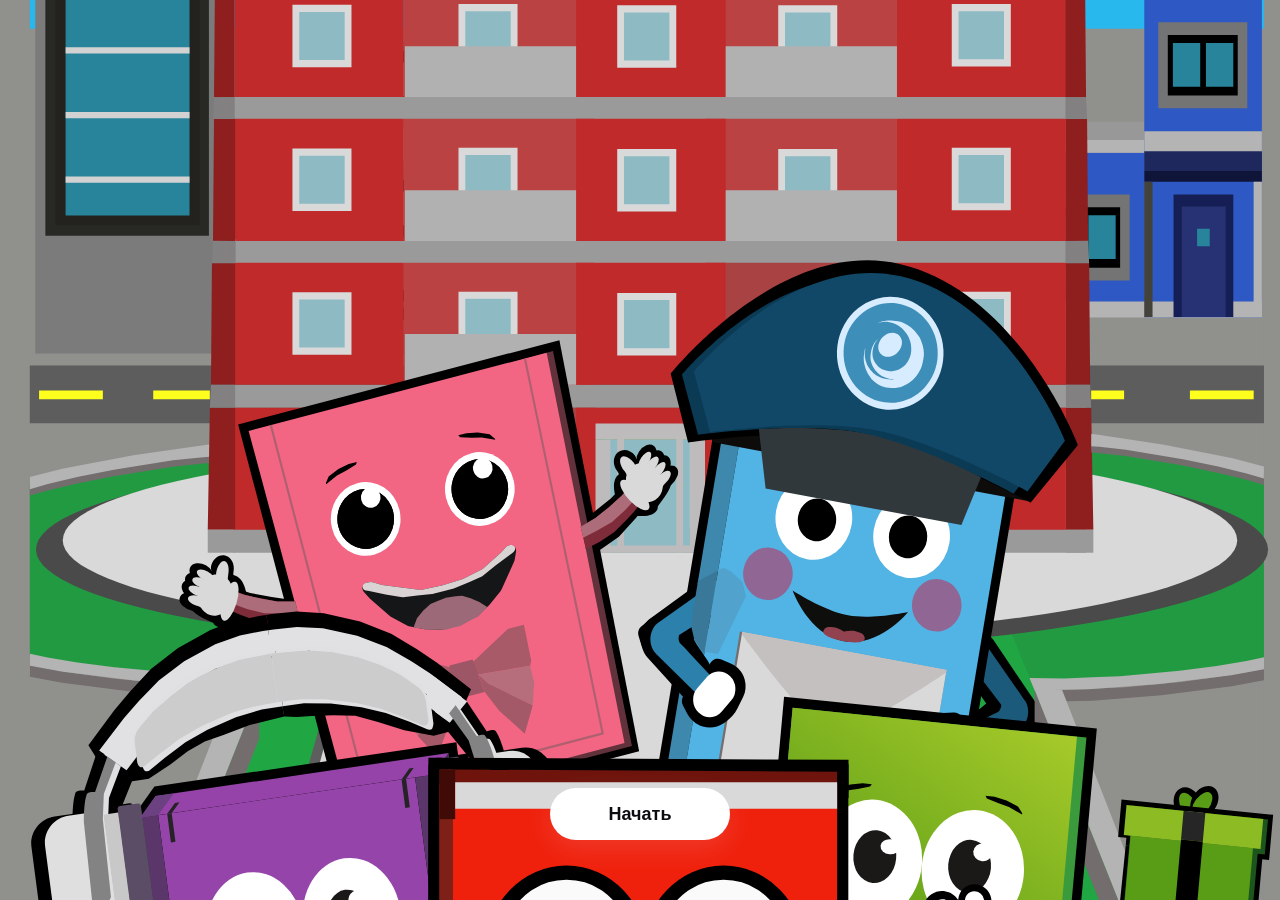
==== commit ab1003bf: "fix1" ====
--- a/index.html
+++ b/index.html
@@ -21,7 +21,8 @@
       }
     </script>
     <style>
-        body { margin: 0; overflow: hidden; font-family: "Segoe UI", Arial, sans-serif; -webkit-tap-highlight-color: transparent; -webkit-touch-callout: none; -webkit-user-select: none; -moz-user-select: none; -ms-user-select: none; user-select: none; }
+        html, body { margin: 0; padding: 0; width: 100%; height: 100%; overflow: hidden; background: transparent; }
+        body { font-family: "Segoe UI", Arial, sans-serif; -webkit-tap-highlight-color: transparent; -webkit-touch-callout: none; -webkit-user-select: none; -moz-user-select: none; -ms-user-select: none; user-select: none; }
         canvas { display: block; }
         /* Общие стили для панелей */
         .panel{position:absolute;z-index:10;user-select:none}
@@ -113,7 +114,7 @@
         .rbc-tag{margin-left:auto;display:flex;align-items:center;gap:4px;font-size:12px;font-weight:700;background:#9e9e9e;padding:2px 6px;border-radius:6px}
         .rbc-tag i{font-style:normal}
         /* --------- НОВОЕ ГЛАВНОЕ МЕНЮ С PNG --------- */
-        #map-container{position:fixed;top:0;left:0;width:100vw;height:100vh;pointer-events:auto;z-index:15;overflow:hidden;background:transparent;-webkit-tap-highlight-color:transparent;-webkit-touch-callout:none;-webkit-user-select:none;-moz-user-select:none;-ms-user-select:none;user-select:none;}
+        #map-container{position:fixed;top:0;left:0;width:100vw;height:100vh;pointer-events:auto;z-index:15;overflow:hidden;background:transparent;-webkit-tap-highlight-color:transparent;-webkit-touch-callout:none;-webkit-user-select:none;-moz-user-select:none;-ms-user-select:none;user-select:none;margin:0;padding:0;}
         
         /* Адаптивное главное меню */
         .main-menu-bg{width:100%;height:100%;object-fit:contain;object-position:center center;pointer-events:auto;cursor:default;transition:opacity 0.3s ease;opacity:1;transform-origin:center center;margin:0;}
--- a/styles/ui-kit.css
+++ b/styles/ui-kit.css
@@ -2,7 +2,8 @@
 
 :root{--header-h:calc(96px + env(safe-area-inset-top, 0px));}
 
-body{font:400 var(--font-size-base)/1.4 "Segoe UI",sans-serif;color:#333;background:var(--color-bg);} 
+html,body{margin:0;padding:0;width:100%;height:100%;}
+body{font:400 var(--font-size-base)/1.4 "Segoe UI",sans-serif;color:#333;background:transparent;overflow:hidden;} 
 
 /* Buttons */
 .btn{display:inline-flex;align-items:center;justify-content:center;gap:6px;padding:var(--space-m) var(--space-l);border:none;border-radius:var(--radius-m);font-weight:600;font-size:var(--font-size-base);cursor:pointer;transition:background .2s,transform .05s;user-select:none}
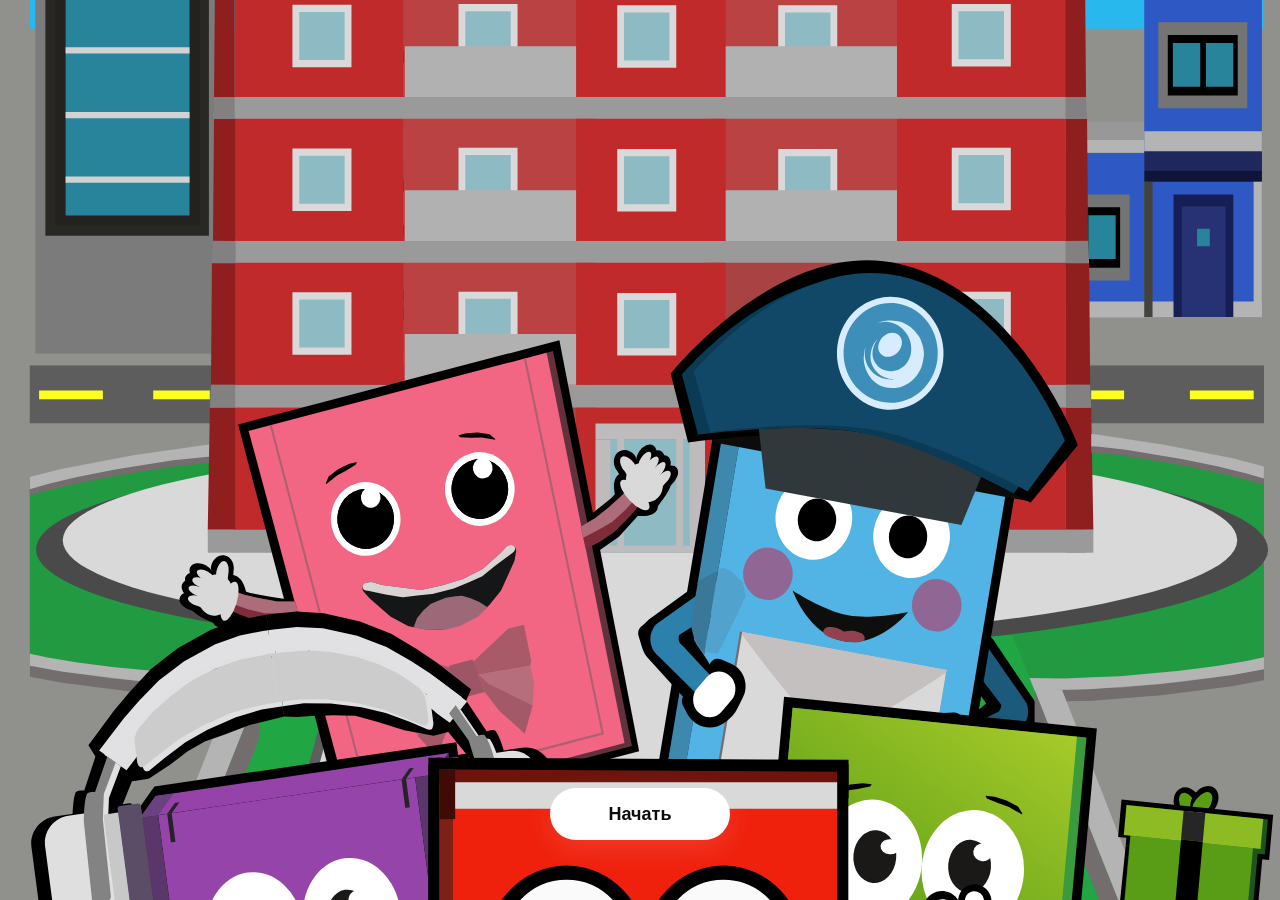
==== commit bab9035c: "mashtab fix" ====
--- a/index.html
+++ b/index.html
@@ -117,7 +117,10 @@
         #map-container{position:fixed;top:0;left:0;width:100vw;height:100vh;pointer-events:auto;z-index:15;overflow:hidden;background:transparent;-webkit-tap-highlight-color:transparent;-webkit-touch-callout:none;-webkit-user-select:none;-moz-user-select:none;-ms-user-select:none;user-select:none;margin:0;padding:0;}
         
         /* Адаптивное главное меню */
-        .main-menu-bg{width:100%;height:100%;object-fit:contain;object-position:center center;pointer-events:auto;cursor:default;transition:opacity 0.3s ease;opacity:1;transform-origin:center center;margin:0;}
+        .main-menu-bg{width:100%;height:100%;object-fit:cover;object-position:center center;pointer-events:auto;cursor:default;transition:opacity 0.3s ease;opacity:1;transform-origin:center center;margin:0;}
+        /* Обеспечиваем заполнение экрана для pure-map-bg */
+        #pure-map-bg{width:100%;height:100%;object-fit:cover;object-position:center center;}
+        #pure-map-stage{width:100%;height:100%;}
         
         /* Интерактивные зоны на карте */
         .building-zone{
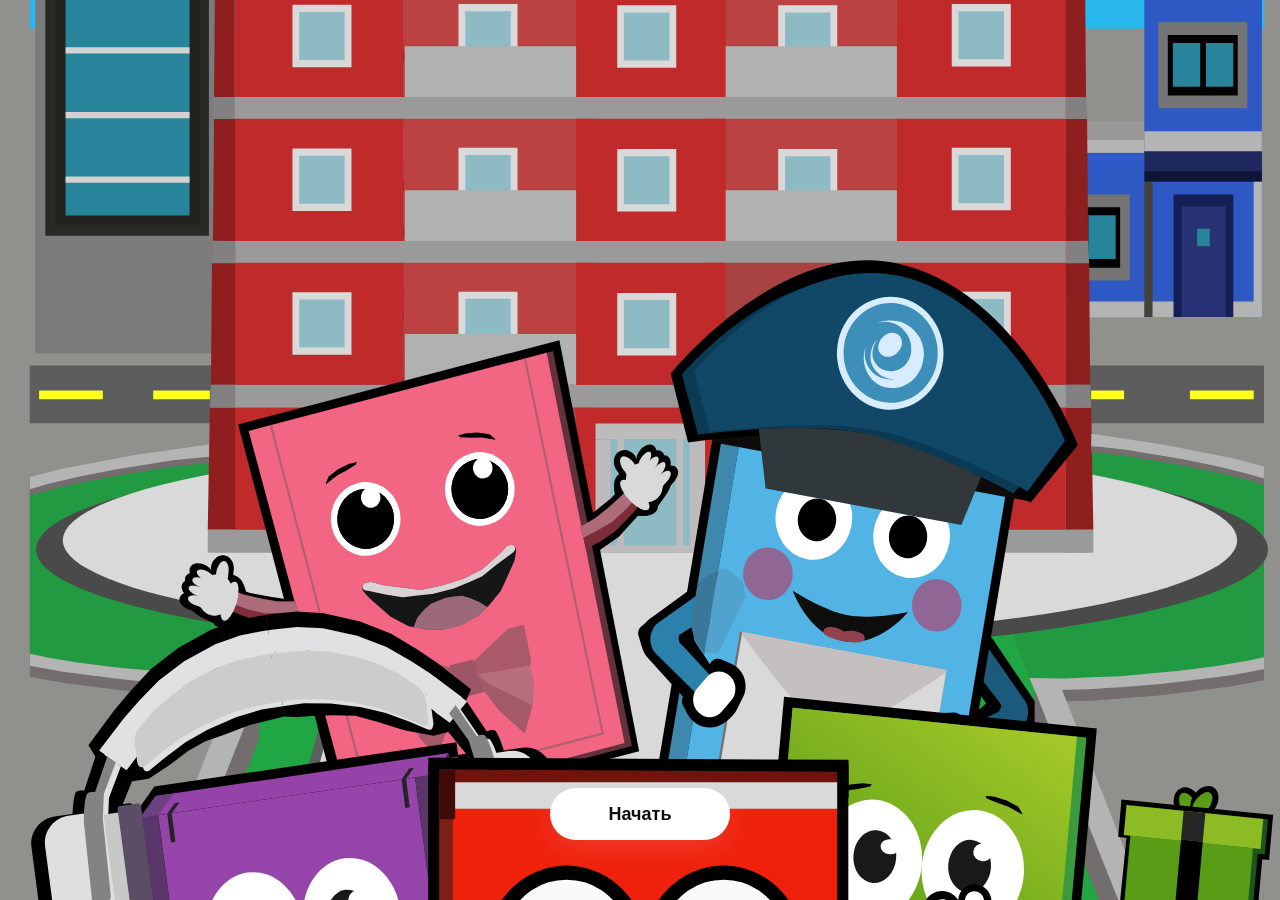
==== commit cf7694d0: "undate" ====
--- a/index.html
+++ b/index.html
@@ -117,10 +117,7 @@
         #map-container{position:fixed;top:0;left:0;width:100vw;height:100vh;pointer-events:auto;z-index:15;overflow:hidden;background:transparent;-webkit-tap-highlight-color:transparent;-webkit-touch-callout:none;-webkit-user-select:none;-moz-user-select:none;-ms-user-select:none;user-select:none;margin:0;padding:0;}
         
         /* Адаптивное главное меню */
-        .main-menu-bg{width:100%;height:100%;object-fit:cover;object-position:center center;pointer-events:auto;cursor:default;transition:opacity 0.3s ease;opacity:1;transform-origin:center center;margin:0;}
-        /* Обеспечиваем заполнение экрана для pure-map-bg */
-        #pure-map-bg{width:100%;height:100%;object-fit:cover;object-position:center center;}
-        #pure-map-stage{width:100%;height:100%;}
+        .main-menu-bg{width:100%;height:100%;object-fit:contain;object-position:center center;pointer-events:auto;cursor:default;transition:opacity 0.3s ease;opacity:1;transform-origin:center center;margin:0;}
         
         /* Интерактивные зоны на карте */
         .building-zone{
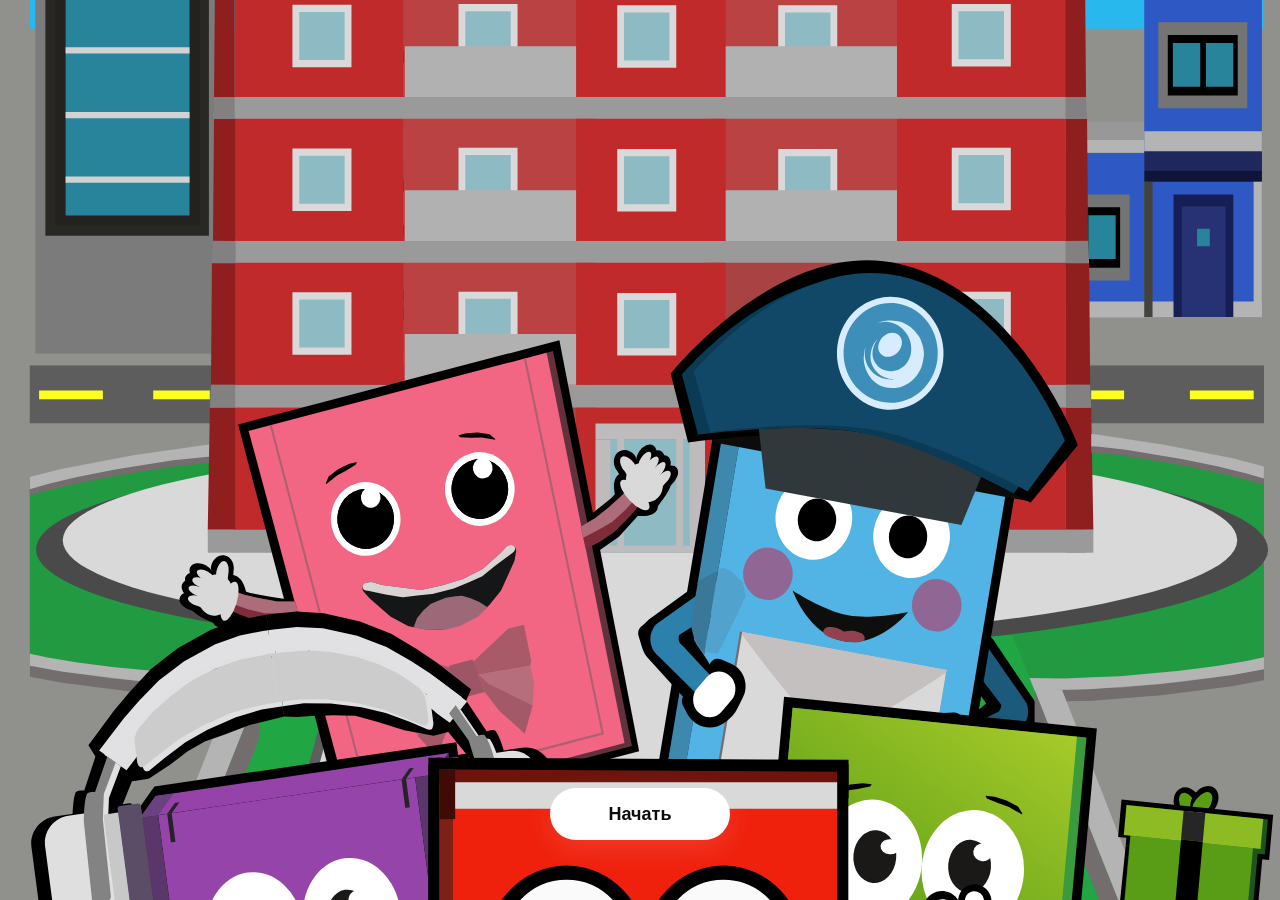
==== commit 00c72bea: "new sistem of upgrate" ====
--- a/index.html
+++ b/index.html
@@ -358,6 +358,10 @@
         #zone-storage{top:54%;left:38%;width:2.8%;height:2.5%;}
         #zone-library{bottom:42%;right:39%;width:3%;height:3.6667%;}
         
+        /* Dev кнопки */
+        #dev-buttons{position:fixed;top:10px;right:200px;z-index:1000;display:flex;gap:8px;}
+        #dev-buttons button{font-family:'Segoe UI',Arial,sans-serif;}
+        
         /* Адаптивность для мобильных устройств */
         @media (max-width: 768px) {
             .building-zone{
@@ -376,6 +380,8 @@
             /* Адаптация панелей для планшетов */
             #money-panel{padding:3px 8px;font-size:12px;gap:4px;}
             #credits-panel{padding:3px 8px;font-size:12px;gap:4px;}
+            #dev-buttons{right:180px;gap:6px;}
+            #dev-buttons button{padding:5px 10px;font-size:11px;}
             #bottom-nav{height:70px;padding:10px 12px 16px 12px;}
             #bottom-nav button{font-size:11px;gap:3px;}
             #bottom-nav button .icon{width:22px;height:22px;}
@@ -427,6 +433,8 @@
             /* Адаптация панелей для смартфонов */
             #money-panel{padding:2px 6px;font-size:11px;gap:3px;border-radius:6px;}
             #credits-panel{padding:2px 6px;font-size:11px;gap:3px;border-radius:6px;}
+            #dev-buttons{right:150px;top:8px;gap:4px;}
+            #dev-buttons button{padding:4px 8px;font-size:10px;}
             #bottom-nav{height:65px;padding:8px 12px 14px 12px;}
             #bottom-nav button{font-size:10px;gap:2px;}
             #bottom-nav button .icon{width:20px;height:20px;}
@@ -450,6 +458,8 @@
             /* Адаптация панелей для очень маленьких экранов */
             #money-panel{padding:1px 4px;font-size:10px;gap:2px;border-radius:4px;}
             #credits-panel{padding:1px 4px;font-size:10px;gap:2px;border-radius:4px;}
+            #dev-buttons{right:120px;top:6px;gap:3px;flex-direction:column;}
+            #dev-buttons button{padding:3px 6px;font-size:9px;}
             #bottom-nav{height:60px;padding:6px 12px 12px 12px;}
             #bottom-nav button{font-size:9px;gap:1px;}
             #bottom-nav button .icon{width:18px;height:18px;}
@@ -766,6 +776,12 @@
     <div id="credits-panel" class="panel balance-panel" style="top:10px;right:80px;position:absolute;">
         <i class="fa-solid fa-circle-xmark"></i><span id="credits-amount">0</span>
         <div id="credits-plus"><i class="fa-solid fa-plus" data-no-replace></i></div>
+    </div>
+
+    <!-- Dev кнопки -->
+    <div id="dev-buttons" style="position:fixed;top:10px;right:200px;z-index:1000;display:flex;gap:8px;">
+        <button id="btn-add-money" style="background:#4caf50;border:none;border-radius:8px;padding:6px 12px;color:#fff;font-size:12px;font-weight:600;cursor:pointer;box-shadow:0 2px 8px rgba(0,0,0,0.3);transition:all 0.2s ease;" onmouseover="this.style.transform='translateY(-2px)';this.style.boxShadow='0 4px 12px rgba(0,0,0,0.4)'" onmouseout="this.style.transform='translateY(0)';this.style.boxShadow='0 2px 8px rgba(0,0,0,0.3)'">+200к</button>
+        <button id="btn-reset-data" style="background:#f44336;border:none;border-radius:8px;padding:6px 12px;color:#fff;font-size:12px;font-weight:600;cursor:pointer;box-shadow:0 2px 8px rgba(0,0,0,0.3);transition:all 0.2s ease;" onmouseover="this.style.transform='translateY(-2px)';this.style.boxShadow='0 4px 12px rgba(0,0,0,0.4)'" onmouseout="this.style.transform='translateY(0)';this.style.boxShadow='0 2px 8px rgba(0,0,0,0.3)'">Reset Data</button>
     </div>
 
     <!-- Панель новостей в правом верхнем углу -->
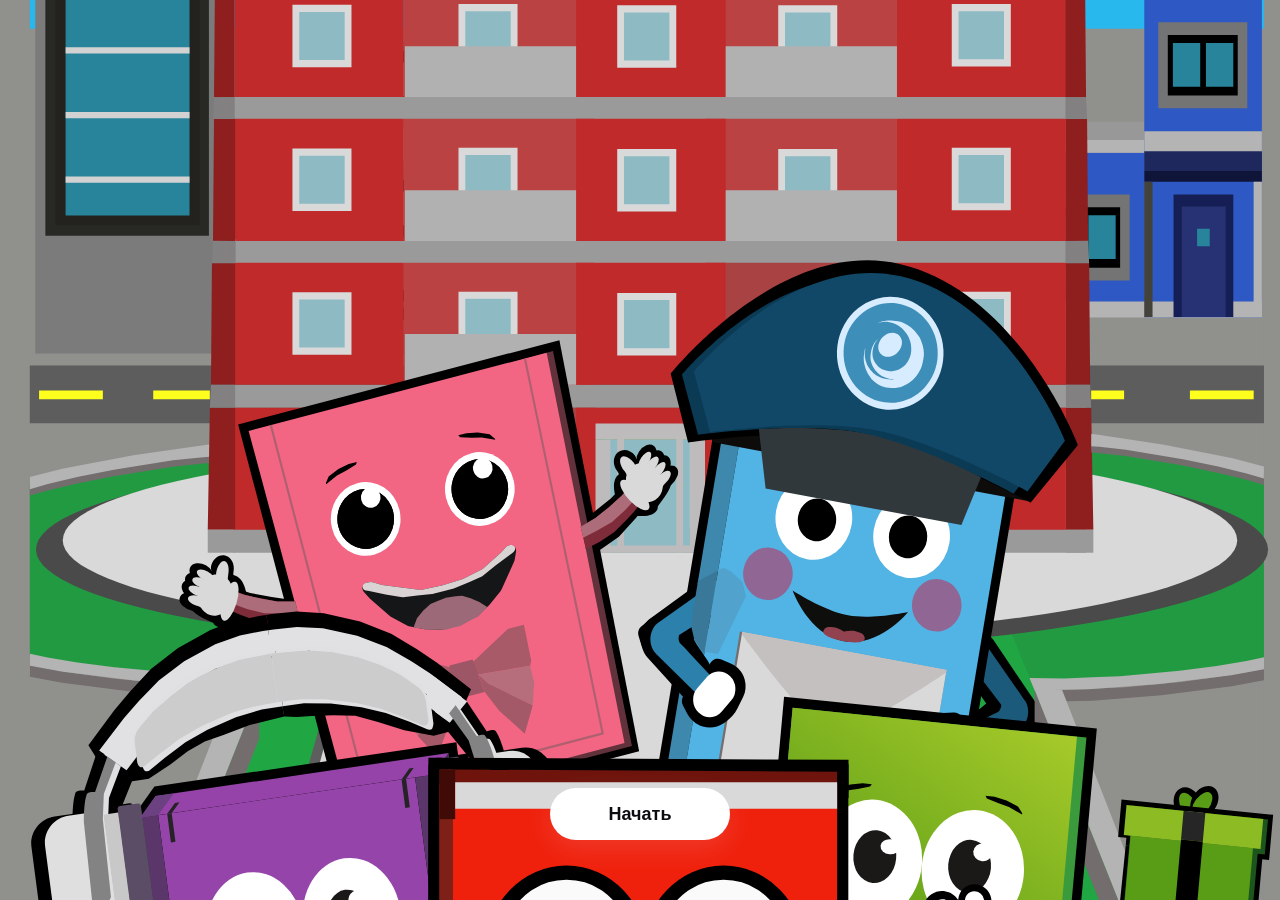
==== commit e8ce1fc2: "database" ====
--- a/index.html
+++ b/index.html
@@ -946,12 +946,18 @@
 
     // Уведомление интерактивной карты о покупке здания
     // Для чистой HTML-карты: мгновенное обновление зданий после покупки
-    window.notifyMapBuildingPurchased = function(key){
+    window.notifyMapBuildingPurchased = function(key, options){
         try{
+            if(window.playBuildingPurchaseSequence){
+                window.playBuildingPurchaseSequence(key, options || {});
+                return;
+            }
             if(window.pureMap && typeof window.pureMap.showBuilding==='function'){
                 window.pureMap.showBuilding(key);
             }
-        }catch(e){}
+        }catch(e){
+            console.warn('notifyMapBuildingPurchased error', e);
+        }
     };
     </script>
 
@@ -1882,6 +1888,11 @@
             <button id="storage-upgrade-btn" style="width:100%;background:#4caf50;border:none;border-radius:6px;color:#fff;padding:8px;font-size:16px;cursor:pointer">Улучшить <span id="storage-upgrade-cost">1000</span> <i class="fa-solid fa-money-bill"></i></button>
         </div>
     </div>
+    <script src="https://www.gstatic.com/firebasejs/11.0.1/firebase-app-compat.js"></script>
+    <script src="https://www.gstatic.com/firebasejs/11.0.1/firebase-auth-compat.js"></script>
+    <script src="https://www.gstatic.com/firebasejs/11.0.1/firebase-firestore-compat.js"></script>
+    <script src="js/firebase-config.js"></script>
+    <script src="js/services/firebase-storage.js"></script>
     <script src="https://cdnjs.cloudflare.com/ajax/libs/three.js/r128/three.min.js"></script>
     <script src="https://cdn.jsdelivr.net/npm/three@0.128.0/examples/js/loaders/GLTFLoader.js"></script>
     <script src="https://cdn.jsdelivr.net/npm/three@0.128.0/examples/js/controls/OrbitControls.js"></script>
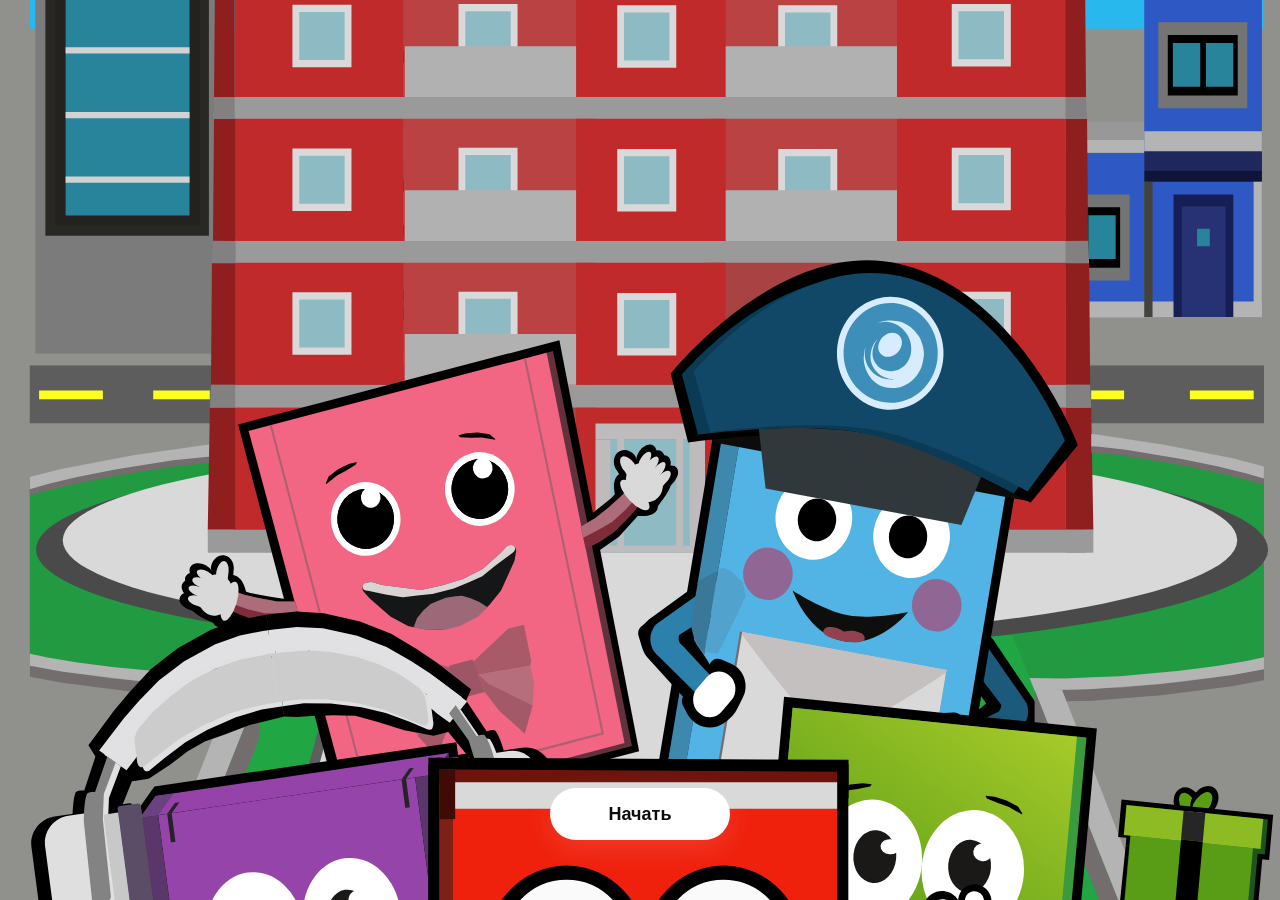
==== commit 25da3cb6: "upd10" ====
--- a/index.html
+++ b/index.html
@@ -359,8 +359,6 @@
         #zone-library{bottom:42%;right:39%;width:3%;height:3.6667%;}
         
         /* Dev кнопки */
-        #dev-buttons{position:fixed;top:10px;right:200px;z-index:1000;display:flex;gap:8px;}
-        #dev-buttons button{font-family:'Segoe UI',Arial,sans-serif;}
         
         /* Адаптивность для мобильных устройств */
         @media (max-width: 768px) {
@@ -380,8 +378,6 @@
             /* Адаптация панелей для планшетов */
             #money-panel{padding:3px 8px;font-size:12px;gap:4px;}
             #credits-panel{padding:3px 8px;font-size:12px;gap:4px;}
-            #dev-buttons{right:180px;gap:6px;}
-            #dev-buttons button{padding:5px 10px;font-size:11px;}
             #bottom-nav{height:70px;padding:10px 12px 16px 12px;}
             #bottom-nav button{font-size:11px;gap:3px;}
             #bottom-nav button .icon{width:22px;height:22px;}
@@ -433,8 +429,6 @@
             /* Адаптация панелей для смартфонов */
             #money-panel{padding:2px 6px;font-size:11px;gap:3px;border-radius:6px;}
             #credits-panel{padding:2px 6px;font-size:11px;gap:3px;border-radius:6px;}
-            #dev-buttons{right:150px;top:8px;gap:4px;}
-            #dev-buttons button{padding:4px 8px;font-size:10px;}
             #bottom-nav{height:65px;padding:8px 12px 14px 12px;}
             #bottom-nav button{font-size:10px;gap:2px;}
             #bottom-nav button .icon{width:20px;height:20px;}
@@ -458,8 +452,6 @@
             /* Адаптация панелей для очень маленьких экранов */
             #money-panel{padding:1px 4px;font-size:10px;gap:2px;border-radius:4px;}
             #credits-panel{padding:1px 4px;font-size:10px;gap:2px;border-radius:4px;}
-            #dev-buttons{right:120px;top:6px;gap:3px;flex-direction:column;}
-            #dev-buttons button{padding:3px 6px;font-size:9px;}
             #bottom-nav{height:60px;padding:6px 12px 12px 12px;}
             #bottom-nav button{font-size:9px;gap:1px;}
             #bottom-nav button .icon{width:18px;height:18px;}
@@ -770,18 +762,12 @@
         </div>
         <!-- === /КАРТА === -->
     <!-- Панель денег -->
-            <div id="money-panel" class="panel balance-panel" style="top:10px;left:10px;"><i class="fa-solid fa-money"></i><span id="money-amount">100</span></div>
+            <div id="money-panel" class="panel balance-panel" style="top:10px;left:10px;"><i class="fa-solid fa-money"></i><span id="money-amount">10000</span></div>
 
     <!-- Панель кредитов -->
     <div id="credits-panel" class="panel balance-panel" style="top:10px;right:80px;position:absolute;">
         <i class="fa-solid fa-circle-xmark"></i><span id="credits-amount">0</span>
         <div id="credits-plus"><i class="fa-solid fa-plus" data-no-replace></i></div>
-    </div>
-
-    <!-- Dev кнопки -->
-    <div id="dev-buttons" style="position:fixed;top:10px;right:200px;z-index:1000;display:flex;gap:8px;">
-        <button id="btn-add-money" style="background:#4caf50;border:none;border-radius:8px;padding:6px 12px;color:#fff;font-size:12px;font-weight:600;cursor:pointer;box-shadow:0 2px 8px rgba(0,0,0,0.3);transition:all 0.2s ease;" onmouseover="this.style.transform='translateY(-2px)';this.style.boxShadow='0 4px 12px rgba(0,0,0,0.4)'" onmouseout="this.style.transform='translateY(0)';this.style.boxShadow='0 2px 8px rgba(0,0,0,0.3)'">+200к</button>
-        <button id="btn-reset-data" style="background:#f44336;border:none;border-radius:8px;padding:6px 12px;color:#fff;font-size:12px;font-weight:600;cursor:pointer;box-shadow:0 2px 8px rgba(0,0,0,0.3);transition:all 0.2s ease;" onmouseover="this.style.transform='translateY(-2px)';this.style.boxShadow='0 4px 12px rgba(0,0,0,0.4)'" onmouseout="this.style.transform='translateY(0)';this.style.boxShadow='0 2px 8px rgba(0,0,0,0.3)'">Reset Data</button>
     </div>
 
     <!-- Панель новостей в правом верхнем углу -->
@@ -1196,8 +1182,12 @@
     </div>
 
     <!-- Phone panel (mobile) -->
-    <div id="phone-panel" class="panel phone-panel modal" style="display:none;">
-        <button id="phone-close" class="phone-close">&times;</button>
+    <div id="phone-panel" class="panel phone-panel modal" style="display:none;position:relative;">
+        <button id="phone-close" class="phone-close" style="z-index:10;">&times;</button>
+        <div id="phone-placeholder" style="position:absolute;inset:0;display:flex;flex-direction:column;justify-content:center;align-items:center;gap:12px;text-align:center;color:#fff;background:rgba(0,0,0,0.92);backdrop-filter:blur(12px);z-index:5;">
+            <div style="font-size:40px;">🚧</div>
+            <p style="margin:0;font-size:16px;font-weight:700;letter-spacing:1px;text-transform:uppercase;">в разработке</p>
+        </div>
         <!-- Status bar -->
         <div id="phone-status" style="position:absolute;top:6px;left:8px;font-size:12px;color:#fff;opacity:.8;">--:--</div>
         <!-- Home grid with app icons -->
@@ -1373,26 +1363,10 @@
                     <p style="margin:0 0 12px;font-size:10px;color:rgba(255,255,255,0.9);line-height:1.4;max-width:280px;">Получай награды за каждого приглашенного друга и их друзей</p>
                 </div>
 
-                <!-- Referral Link Section -->
-                <div style="background:rgba(255,255,255,0.05);border-radius:16px;padding:16px;margin-bottom:12px;border:1px solid rgba(255,255,255,0.1);">
-                    <p style="font-size:11px;margin:0 0 12px;color:rgba(255,255,255,0.9);line-height:1.4;text-align:center;">
-                        Используй эту ссылку, чтобы пригласить друзей в дружную семью BOOKE и получай награды за каждого привлеченного друга, и даже за тех друзей, которых позовут привлеченные тобой друзья
-                    </p>
-                    <div style="display:flex;gap:8px;align-items:center;">
-                        <input id="invite-link" readonly style="width:100%;padding:10px 14px;border-radius:12px;border:1px solid rgba(255,255,255,0.2);font-size:11px;background:rgba(255,255,255,0.1);color:rgba(255,255,255,0.9);font-family:'Segoe UI',Arial,sans-serif;" value="https://t.me/booke/invite"/>
-                    </div>
-                </div>
-
-
-
-
-
-                <!-- Friends List Section -->
-                <div style="background:rgba(255,255,255,0.05);border-radius:16px;padding:12px;border:1px solid rgba(255,255,255,0.1);">
-                    <h3 style="text-align:center;font-size:13px;margin:0 0 12px;color:rgba(255,255,255,0.9);font-weight:700;">Ваши друзья (<span id="friends-count">5</span>)</h3>
-                    <div id="friends-list" style="display:flex;flex-direction:column;gap:6px;font-size:13px;color:rgba(255,255,255,0.9);max-height:250px;overflow-y:auto;">
-                        <!-- Friend items will be populated dynamically -->
-                    </div>
+                <!-- Placeholder content -->
+                <div style="background:rgba(255,255,255,0.05);border-radius:16px;padding:32px 20px;margin-bottom:12px;border:1px solid rgba(255,255,255,0.1);display:flex;flex-direction:column;align-items:center;gap:12px;text-align:center;">
+                    <div style="font-size:36px;">🚧</div>
+                    <p style="margin:0;font-size:14px;font-weight:700;color:#fff;text-transform:uppercase;letter-spacing:1px;">в разработке</p>
                 </div>
             </div>
         </div>
